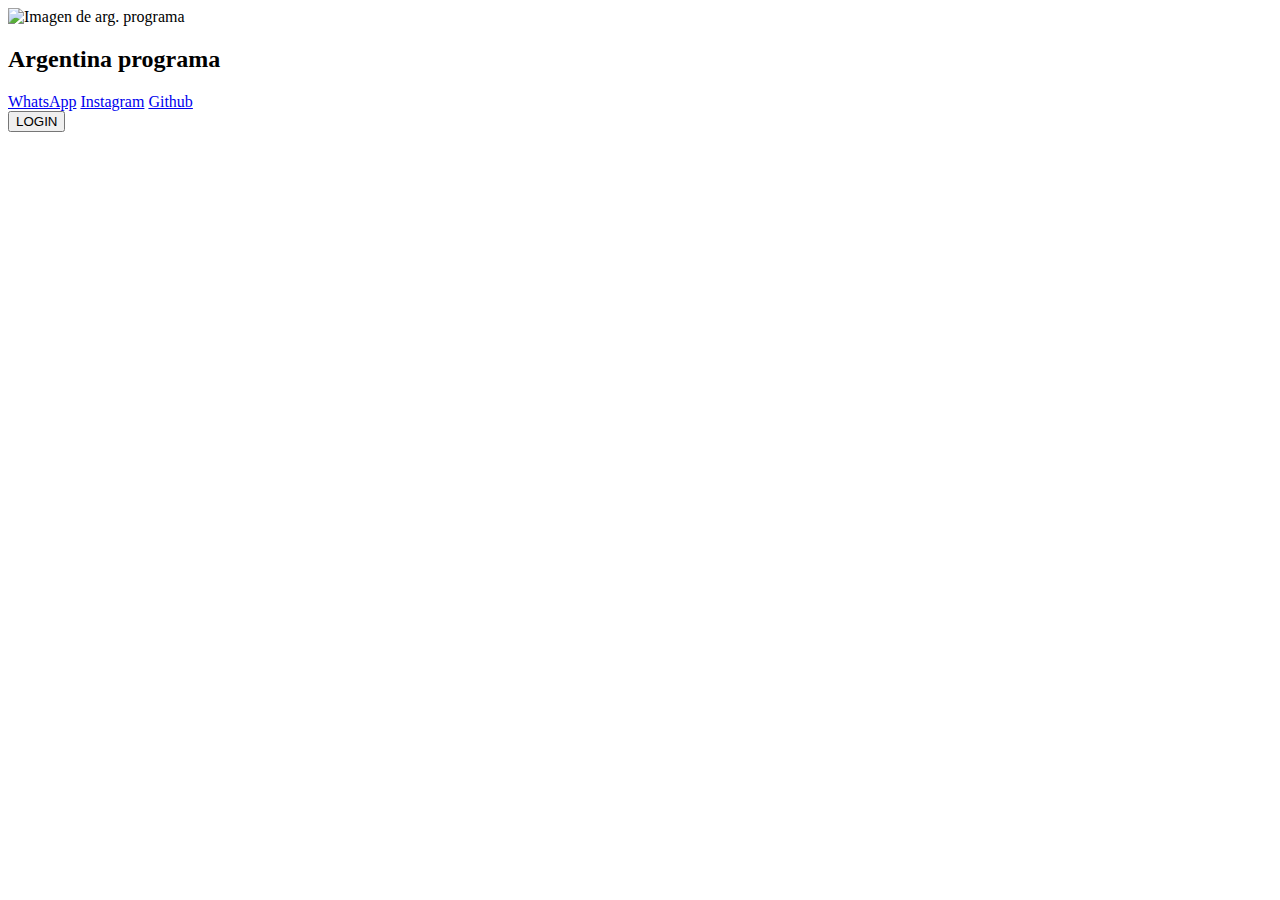
==== index.html @ 7bd8fbdf "Iniciando el proyecto" ====
<!DOCTYPE html>
<html lang="es">
<head>
    <meta charset="UTF-8">
    <title>Portfolio Pablo Barcala</title>
</head>
<body>
    <header>
        <section>
            <img src="" alt="Imagen de arg. programa"/>
            <h2>Argentina programa</h2>
        </section>
        <section>
            <a href="#">WhatsApp</a>
            <a href="#">Instagram</a>
            <a href="https://github.com/pablobarcala">Github</a>
        </section>
        <button type="button">LOGIN</button>
    </header>
</body>
</html>
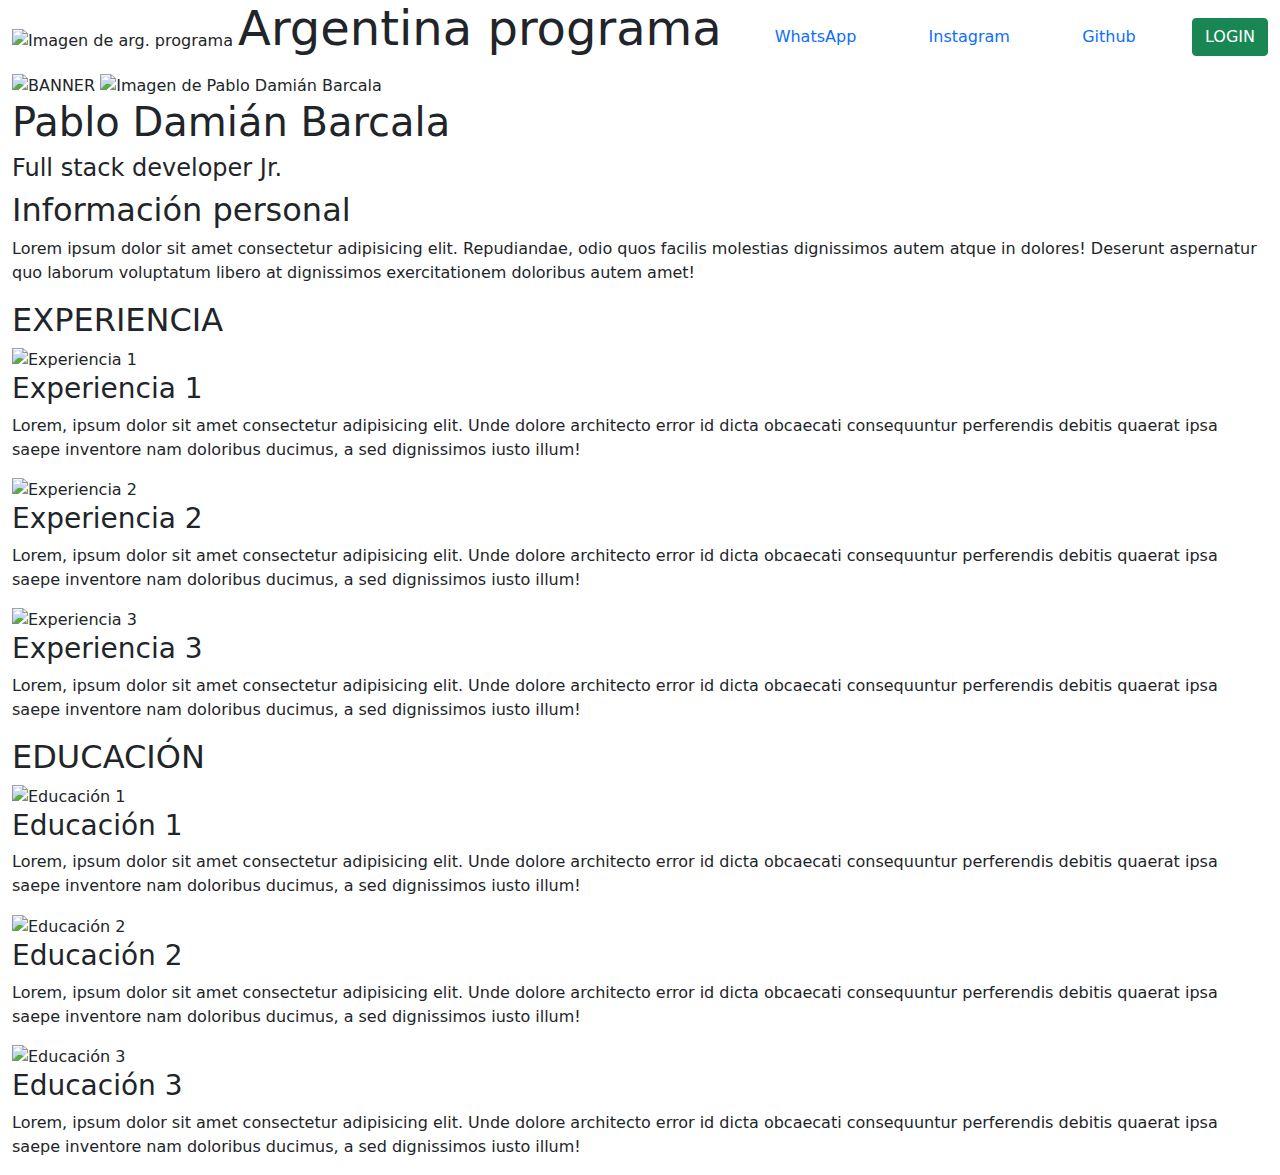
==== commit ef835344: "commit agregando bootstrap" ====
--- a/index.html
+++ b/index.html
@@ -3,19 +3,70 @@
 <head>
     <meta charset="UTF-8">
     <title>Portfolio Pablo Barcala</title>
+    <link rel="stylesheet" href="dist/bootstrap/css/bootstrap.min.css" />
 </head>
 <body>
-    <header>
+    <div class="container-fluid">
+        <header>
+            <div class="row">
+                <div class="col-7">
+                    <img src="" alt="Imagen de arg. programa"/>
+                    <p class="display-5" style="display: inline-block;">Argentina programa</h2>
+                </div>
+                <div role="navigation" class="col navbar">
+                    <a class="nav-link" href="#">WhatsApp</a>
+                    <a class="nav-link" href="#">Instagram</a>
+                    <a class="nav-link" href="https://github.com/pablobarcala">Github</a>
+                    <button class="btn btn-success" type="button">LOGIN</button>
+                </div>
+            </div>
+        </header>
         <section>
-            <img src="" alt="Imagen de arg. programa"/>
-            <h2>Argentina programa</h2>
+            <img src="" alt="BANNER">
+            <img src="" alt="Imagen de Pablo Damián Barcala">
+            <h1>Pablo Damián Barcala</h1>
+            <h4>Full stack developer Jr.</h4>
+            <aside>
+                <h2>Información personal</h2>
+                <p>Lorem ipsum dolor sit amet consectetur adipisicing elit. Repudiandae, odio quos facilis molestias dignissimos autem atque in dolores! Deserunt aspernatur quo laborum voluptatum libero at dignissimos exercitationem doloribus autem amet!</p>
+            </aside>
+            <article>
+                <h2>EXPERIENCIA</h2>
+                <article>
+                    <img src="" alt="Experiencia 1">
+                    <h3>Experiencia 1</h3>
+                    <p>Lorem, ipsum dolor sit amet consectetur adipisicing elit. Unde dolore architecto error id dicta obcaecati consequuntur perferendis debitis quaerat ipsa saepe inventore nam doloribus ducimus, a sed dignissimos iusto illum!</p>
+                </article>
+                <article>
+                    <img src="" alt="Experiencia 2">
+                    <h3>Experiencia 2</h3>
+                    <p>Lorem, ipsum dolor sit amet consectetur adipisicing elit. Unde dolore architecto error id dicta obcaecati consequuntur perferendis debitis quaerat ipsa saepe inventore nam doloribus ducimus, a sed dignissimos iusto illum!</p>
+                </article>
+                <article>
+                    <img src="" alt="Experiencia 3">
+                    <h3>Experiencia 3</h3>
+                    <p>Lorem, ipsum dolor sit amet consectetur adipisicing elit. Unde dolore architecto error id dicta obcaecati consequuntur perferendis debitis quaerat ipsa saepe inventore nam doloribus ducimus, a sed dignissimos iusto illum!</p>
+                </article>
+            </article>
+            <article>
+                <h2>EDUCACIÓN</h2>
+                <article>
+                    <img src="" alt="Educación 1">
+                    <h3>Educación 1</h3>
+                    <p>Lorem, ipsum dolor sit amet consectetur adipisicing elit. Unde dolore architecto error id dicta obcaecati consequuntur perferendis debitis quaerat ipsa saepe inventore nam doloribus ducimus, a sed dignissimos iusto illum!</p>
+                </article>
+                <article>
+                    <img src="" alt="Educación 2">
+                    <h3>Educación 2</h3>
+                    <p>Lorem, ipsum dolor sit amet consectetur adipisicing elit. Unde dolore architecto error id dicta obcaecati consequuntur perferendis debitis quaerat ipsa saepe inventore nam doloribus ducimus, a sed dignissimos iusto illum!</p>
+                </article>
+                <article>
+                    <img src="" alt="Educación 3">
+                    <h3>Educación 3</h3>
+                    <p>Lorem, ipsum dolor sit amet consectetur adipisicing elit. Unde dolore architecto error id dicta obcaecati consequuntur perferendis debitis quaerat ipsa saepe inventore nam doloribus ducimus, a sed dignissimos iusto illum!</p>
+                </article>
+            </article>
         </section>
-        <section>
-            <a href="#">WhatsApp</a>
-            <a href="#">Instagram</a>
-            <a href="https://github.com/pablobarcala">Github</a>
-        </section>
-        <button type="button">LOGIN</button>
-    </header>
+    </div>
 </body>
 </html>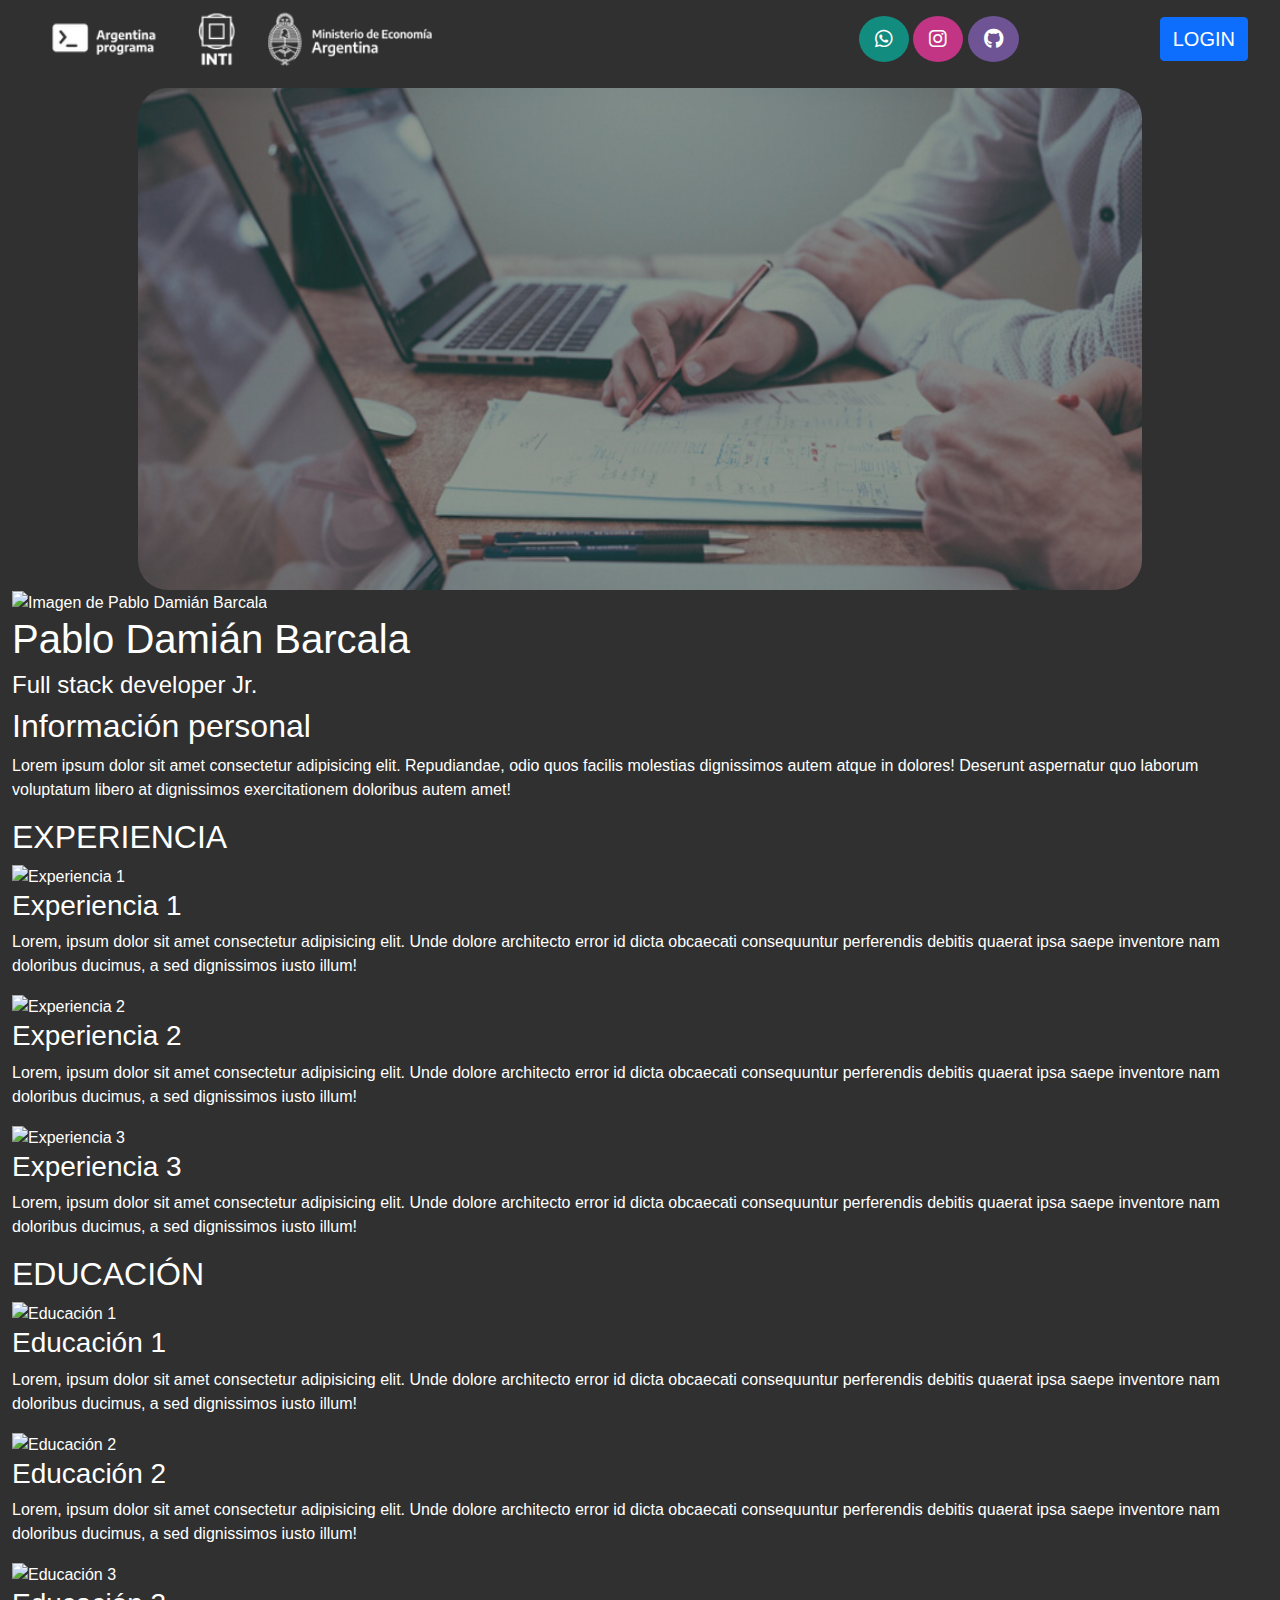
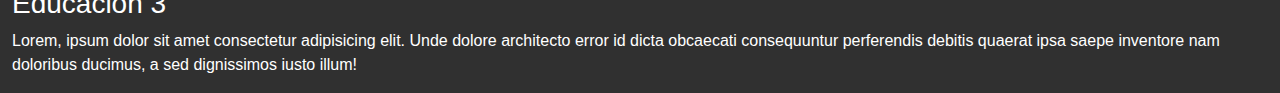
==== commit d3ce488b: "commit editando estilos 1" ====
--- a/index.html
+++ b/index.html
@@ -3,26 +3,29 @@
 <head>
     <meta charset="UTF-8">
     <title>Portfolio Pablo Barcala</title>
-    <link rel="stylesheet" href="dist/bootstrap/css/bootstrap.min.css" />
+    <link rel="stylesheet" href="dist/bootstrap/css/bootstrap.min.css">
+    <link rel="stylesheet" href="styles.css">
+    <link rel="stylesheet" href="dist/fontawesome/css/all.css">
 </head>
 <body>
     <div class="container-fluid">
         <header>
-            <div class="row">
-                <div class="col-7">
-                    <img src="" alt="Imagen de arg. programa"/>
-                    <p class="display-5" style="display: inline-block;">Argentina programa</h2>
+            <div class="row d-flex justify-content-between align-items-center">
+                <div class="col-8">
+                    <img src="img/Logos inti y arg programa.png" width="50%" alt="Imagen de arg. programa"/>
                 </div>
-                <div role="navigation" class="col navbar">
-                    <a class="nav-link" href="#">WhatsApp</a>
-                    <a class="nav-link" href="#">Instagram</a>
-                    <a class="nav-link" href="https://github.com/pablobarcala">Github</a>
-                    <button class="btn btn-success" type="button">LOGIN</button>
+                <div class="col-4 d-flex justify-content-between align-items-center">
+                    <div>
+                        <a class="nav-link icono icono__whatsapp" href="#"><i class="fa-brands fa-whatsapp"></i></a>
+                        <a class="nav-link icono icono__instagram" href="#"><i class="fa-brands fa-instagram"></i></a>
+                        <a class="nav-link icono icono__github" href="https://github.com/pablobarcala"><i class="fa-brands fa-github"></i></a>
+                    </div>
+                    <button class="btn btn-primary" type="button">LOGIN</button>
                 </div>
             </div>
         </header>
         <section>
-            <img src="" alt="BANNER">
+            <img src="img/2.jpg" class="banner" alt="BANNER">
             <img src="" alt="Imagen de Pablo Damián Barcala">
             <h1>Pablo Damián Barcala</h1>
             <h4>Full stack developer Jr.</h4>
--- a/styles.css
+++ b/styles.css
@@ -0,0 +1,62 @@
+* {
+    background-color: rgb(48, 48, 48);
+    color: #fff;
+    font-family: 'Gill Sans', 'Gill Sans MT', Calibri, 'Trebuchet MS', sans-serif;
+}
+
+/* --------------- HEADER --------------- */
+
+.row{
+    padding: 0 20px;
+}
+
+.icono{
+    border-radius: 50%;
+    text-align: center;
+    display: inline-block;
+    font-size: 1.25rem;
+    color: #fff;
+}
+
+.icono__whatsapp{
+    background-color: #128c7e;
+}
+
+.icono__instagram{
+    background-color: #c13584;
+}
+
+.icono__github{
+    background-color: #6e5494;
+}
+
+.icono__whatsapp,
+.icono__instagram,
+.icono__github{
+    transition: opacity .15s ease-in-out;
+}
+
+.icono__whatsapp:hover,
+.icono__instagram:hover,
+.icono__github:hover{
+    opacity: 60%;
+}
+
+.fa-brands{
+    background-color: transparent;
+}
+
+.btn{
+    float: right;
+    font-size: 1.25rem;
+}
+
+/* ------------------ CUERPO ----------------- */
+.banner{
+    width: 80%;
+    display: block;
+    margin: auto;
+    border-radius: 30px;
+    opacity: 50%;
+    margin-top: 10px;
+}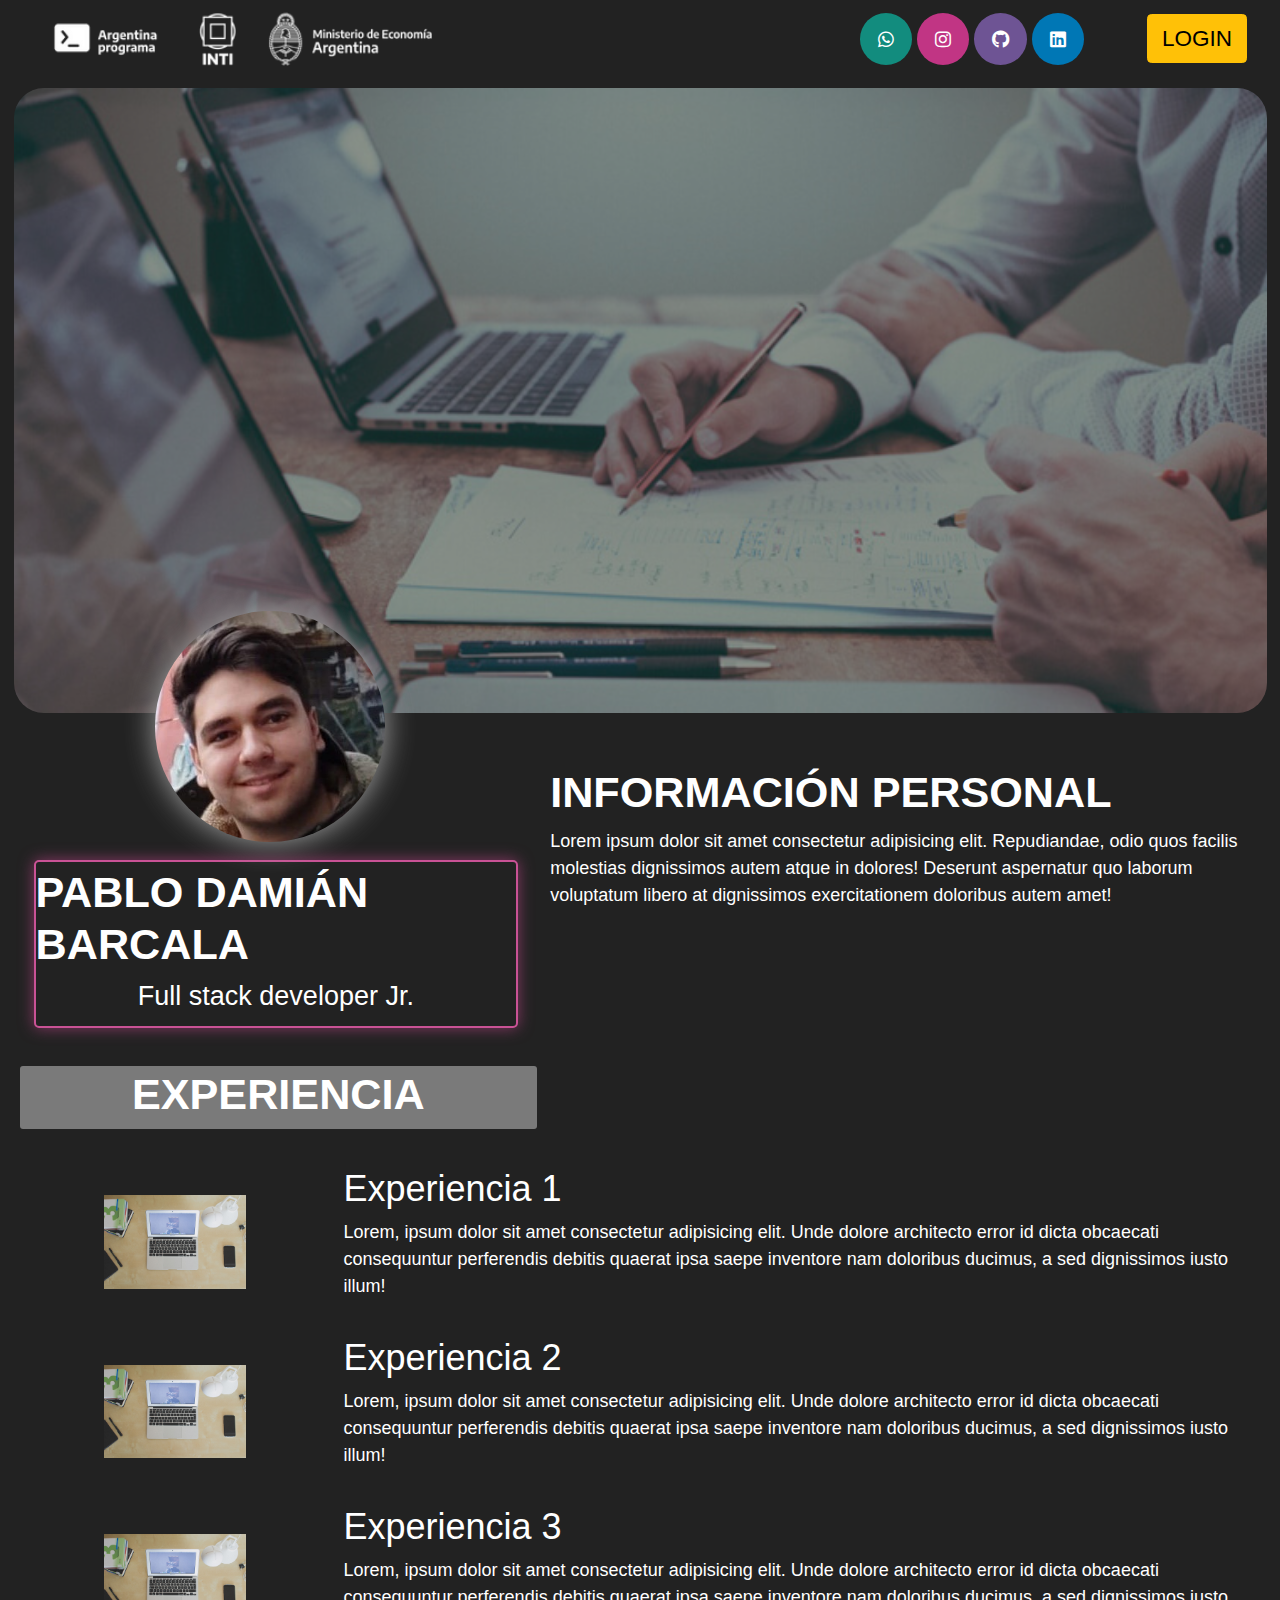
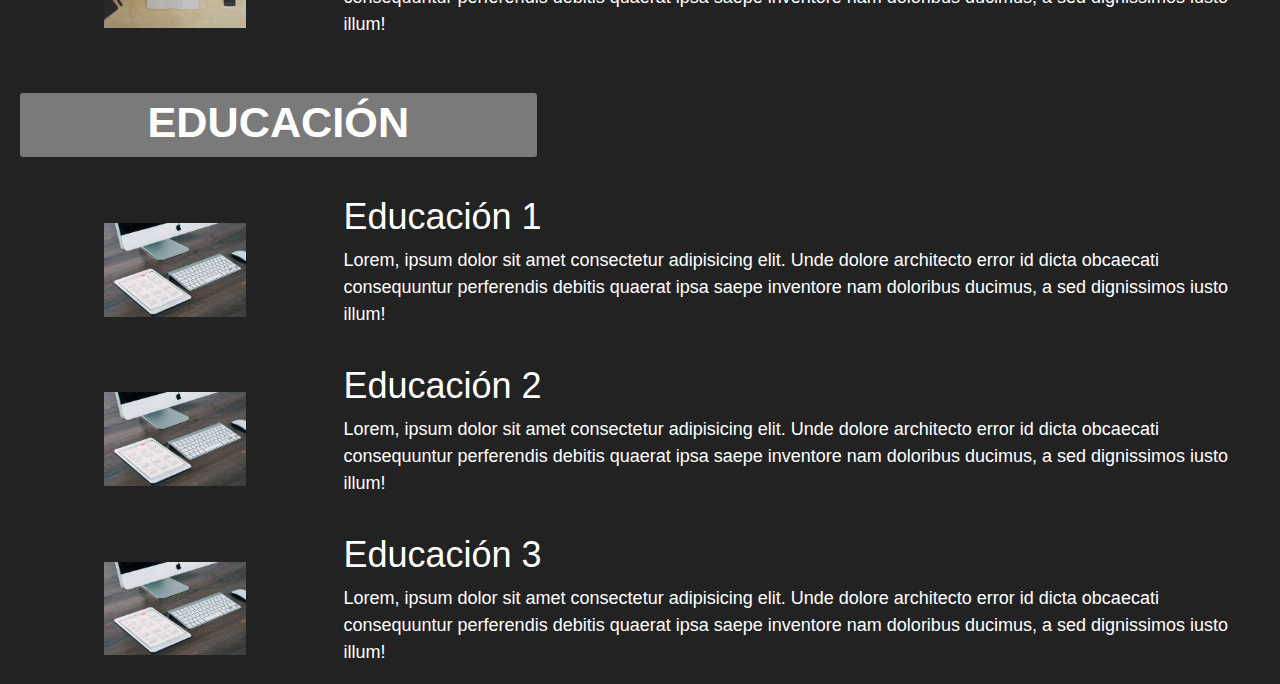
==== commit 716bf86a: "terminando primera etapa" ====
--- a/index.html
+++ b/index.html
@@ -16,59 +16,100 @@
                 </div>
                 <div class="col-4 d-flex justify-content-between align-items-center">
                     <div>
-                        <a class="nav-link icono icono__whatsapp" href="#"><i class="fa-brands fa-whatsapp"></i></a>
-                        <a class="nav-link icono icono__instagram" href="#"><i class="fa-brands fa-instagram"></i></a>
+                        <a class="nav-link icono icono__whatsapp" href="https://wa.me/+543815465017"><i class="fa-brands fa-whatsapp"></i></a>
+                        <a class="nav-link icono icono__instagram" href="https://www.instagram.com/pablo.barcala/"><i class="fa-brands fa-instagram"></i></a>
                         <a class="nav-link icono icono__github" href="https://github.com/pablobarcala"><i class="fa-brands fa-github"></i></a>
+                        <a class="nav-link icono icono__linkedin" href="https://www.linkedin.com/in/pablo-dami%C3%A1n-barcala-60a1a923a/"><i class="fa-brands fa-linkedin"></i></a>
                     </div>
-                    <button class="btn btn-primary" type="button">LOGIN</button>
+                    <button class="btn btn-warning" type="button">LOGIN</button>
                 </div>
             </div>
         </header>
         <section>
             <img src="img/2.jpg" class="banner" alt="BANNER">
-            <img src="" alt="Imagen de Pablo Damián Barcala">
-            <h1>Pablo Damián Barcala</h1>
-            <h4>Full stack developer Jr.</h4>
-            <aside>
-                <h2>Información personal</h2>
-                <p>Lorem ipsum dolor sit amet consectetur adipisicing elit. Repudiandae, odio quos facilis molestias dignissimos autem atque in dolores! Deserunt aspernatur quo laborum voluptatum libero at dignissimos exercitationem doloribus autem amet!</p>
-            </aside>
-            <article>
-                <h2>EXPERIENCIA</h2>
+            <div class="row">
+                <div class="col-5">
+                    <img src="img/img-pablo.jpeg" class="foto-perfil" alt="Imagen de Pablo Damián Barcala">
+                    <div class="contenedor-titulo">
+                        <h1 class="titulo">Pablo Damián Barcala</h1>
+                        <h4>Full stack developer Jr.</h4>
+                    </div>
+                </div>
+                <div class="col mt-5">
+                    <h2 class="titulo">Información personal</h2>
+                    <p>Lorem ipsum dolor sit amet consectetur adipisicing elit. Repudiandae, odio quos facilis molestias dignissimos autem atque in dolores! Deserunt aspernatur quo laborum voluptatum libero at dignissimos exercitationem doloribus autem amet!</p>
+                </div>
+            </div>
+            <section>
                 <article>
-                    <img src="" alt="Experiencia 1">
-                    <h3>Experiencia 1</h3>
-                    <p>Lorem, ipsum dolor sit amet consectetur adipisicing elit. Unde dolore architecto error id dicta obcaecati consequuntur perferendis debitis quaerat ipsa saepe inventore nam doloribus ducimus, a sed dignissimos iusto illum!</p>
+                    <div class="row">
+                        <div class="col-5 contenedor-subtitulo">
+                            <h2 class="titulo">EXPERIENCIA</h2>
+                        </div>
+                    </div>
+                    <article class="row d-flex align-items-center mb-3">
+                        <div class="col-3">
+                            <img src="img/exp.jpg" class="foto-exp" alt="Experiencia 1">
+                        </div>
+                        <div class="col">
+                            <h3 class="titulo-2">Experiencia 1</h3>
+                            <p>Lorem, ipsum dolor sit amet consectetur adipisicing elit. Unde dolore architecto error id dicta obcaecati consequuntur perferendis debitis quaerat ipsa saepe inventore nam doloribus ducimus, a sed dignissimos iusto illum!</p>
+                        </div>
+                    </article>
+                    <article class="row d-flex align-items-center mb-3">
+                        <div class="col-3">
+                            <img src="img/exp.jpg" class="foto-exp" alt="Experiencia 2">
+                        </div>
+                        <div class="col">
+                            <h3 class="titulo-2">Experiencia 2</h3>
+                            <p>Lorem, ipsum dolor sit amet consectetur adipisicing elit. Unde dolore architecto error id dicta obcaecati consequuntur perferendis debitis quaerat ipsa saepe inventore nam doloribus ducimus, a sed dignissimos iusto illum!</p>
+                        </div>
+                    </article>
+                    <article class="row d-flex align-items-center">
+                        <div class="col-3">
+                            <img src="img/exp.jpg" class="foto-exp" alt="Experiencia 3">
+                        </div>
+                        <div class="col">
+                            <h3 class="titulo-2">Experiencia 3</h3>
+                            <p>Lorem, ipsum dolor sit amet consectetur adipisicing elit. Unde dolore architecto error id dicta obcaecati consequuntur perferendis debitis quaerat ipsa saepe inventore nam doloribus ducimus, a sed dignissimos iusto illum!</p>
+                        </div>
+                    </article>
                 </article>
                 <article>
-                    <img src="" alt="Experiencia 2">
-                    <h3>Experiencia 2</h3>
-                    <p>Lorem, ipsum dolor sit amet consectetur adipisicing elit. Unde dolore architecto error id dicta obcaecati consequuntur perferendis debitis quaerat ipsa saepe inventore nam doloribus ducimus, a sed dignissimos iusto illum!</p>
+                    <div class="row">
+                        <div class="col-5 contenedor-subtitulo">
+                            <h2 class="titulo">EDUCACIÓN</h2>
+                        </div>
+                    </div>
+                    <article class="row d-flex align-items-center mb-3">
+                        <div class="col-3">
+                            <img src="img/edu.jpg" class="foto-exp" alt="Educación 1">
+                        </div>
+                        <div class="col">
+                            <h3 class="titulo-2">Educación 1</h3>
+                            <p>Lorem, ipsum dolor sit amet consectetur adipisicing elit. Unde dolore architecto error id dicta obcaecati consequuntur perferendis debitis quaerat ipsa saepe inventore nam doloribus ducimus, a sed dignissimos iusto illum!</p>
+                        </div>
+                    </article>
+                    <article class="row d-flex align-items-center mb-3">
+                        <div class="col-3">
+                            <img src="img/edu.jpg" class="foto-exp" alt="Educación 2">
+                        </div>
+                        <div class="col">
+                            <h3 class="titulo-2">Educación 2</h3>
+                            <p>Lorem, ipsum dolor sit amet consectetur adipisicing elit. Unde dolore architecto error id dicta obcaecati consequuntur perferendis debitis quaerat ipsa saepe inventore nam doloribus ducimus, a sed dignissimos iusto illum!</p>
+                        </div>
+                    </article>
+                    <article class="row d-flex align-items-center">
+                        <div class="col-3">
+                            <img src="img/edu.jpg" class="foto-exp" alt="Educación 3">
+                        </div>
+                        <div class="col">
+                            <h3 class="titulo-2">Educación 3</h3>
+                            <p>Lorem, ipsum dolor sit amet consectetur adipisicing elit. Unde dolore architecto error id dicta obcaecati consequuntur perferendis debitis quaerat ipsa saepe inventore nam doloribus ducimus, a sed dignissimos iusto illum!</p>
+                        </div>
+                    </article>
                 </article>
-                <article>
-                    <img src="" alt="Experiencia 3">
-                    <h3>Experiencia 3</h3>
-                    <p>Lorem, ipsum dolor sit amet consectetur adipisicing elit. Unde dolore architecto error id dicta obcaecati consequuntur perferendis debitis quaerat ipsa saepe inventore nam doloribus ducimus, a sed dignissimos iusto illum!</p>
-                </article>
-            </article>
-            <article>
-                <h2>EDUCACIÓN</h2>
-                <article>
-                    <img src="" alt="Educación 1">
-                    <h3>Educación 1</h3>
-                    <p>Lorem, ipsum dolor sit amet consectetur adipisicing elit. Unde dolore architecto error id dicta obcaecati consequuntur perferendis debitis quaerat ipsa saepe inventore nam doloribus ducimus, a sed dignissimos iusto illum!</p>
-                </article>
-                <article>
-                    <img src="" alt="Educación 2">
-                    <h3>Educación 2</h3>
-                    <p>Lorem, ipsum dolor sit amet consectetur adipisicing elit. Unde dolore architecto error id dicta obcaecati consequuntur perferendis debitis quaerat ipsa saepe inventore nam doloribus ducimus, a sed dignissimos iusto illum!</p>
-                </article>
-                <article>
-                    <img src="" alt="Educación 3">
-                    <h3>Educación 3</h3>
-                    <p>Lorem, ipsum dolor sit amet consectetur adipisicing elit. Unde dolore architecto error id dicta obcaecati consequuntur perferendis debitis quaerat ipsa saepe inventore nam doloribus ducimus, a sed dignissimos iusto illum!</p>
-                </article>
-            </article>
+            </section>
         </section>
     </div>
 </body>
--- a/styles.css
+++ b/styles.css
@@ -1,7 +1,8 @@
 * {
-    background-color: rgb(48, 48, 48);
+    background-color: rgb(34, 34, 34);
     color: #fff;
     font-family: 'Gill Sans', 'Gill Sans MT', Calibri, 'Trebuchet MS', sans-serif;
+    font-size: 18px;
 }
 
 /* --------------- HEADER --------------- */
@@ -30,15 +31,21 @@
     background-color: #6e5494;
 }
 
+.icono__linkedin{
+    background-color: #0077b5;
+}
+
 .icono__whatsapp,
 .icono__instagram,
-.icono__github{
+.icono__github,
+.icono__linkedin{
     transition: opacity .15s ease-in-out;
 }
 
 .icono__whatsapp:hover,
 .icono__instagram:hover,
-.icono__github:hover{
+.icono__github:hover,
+.icono__linkedin:hover{
     opacity: 60%;
 }
 
@@ -51,12 +58,59 @@
     font-size: 1.25rem;
 }
 
-/* ------------------ CUERPO ----------------- */
+/* ------------------ BODY ----------------- */
+
 .banner{
-    width: 80%;
+    width: 100%;
     display: block;
-    margin: auto;
+    margin-right: 0;
     border-radius: 30px;
     opacity: 50%;
     margin-top: 10px;
+}
+
+.foto-perfil{
+    border-radius: 50%;
+    width: 18%;
+    position: absolute;
+    margin: -8% 0 0 9.5%;
+    box-shadow: 0px 0px 30px rgb(165, 165, 165);
+}
+
+.contenedor-titulo{
+    display: flex;
+    flex-direction: column;
+    align-items: center;
+    margin-top: 30%;
+    border: #c95295 2px solid;
+    border-radius: 5px;
+    box-shadow: 0px 0px 15px #883865;
+    margin-right: 1%;
+    padding: 5px 0;
+}
+
+.titulo {
+    font-weight: 700;
+    font-size: 2.4rem;
+    text-transform: uppercase;
+    color: #fff;
+    background-color: transparent;
+}
+
+.contenedor-subtitulo{
+    background-color: rgb(122, 122, 122);
+    text-align: center;
+    margin: 3% 0;
+    border-radius: 3px;
+    padding-top: 0.25%;
+}
+
+.foto-exp {
+    width: 50%;
+    margin-left: 25%;
+}
+
+.titulo-2{
+    font-weight: 500;
+    font-size: 2rem;
 }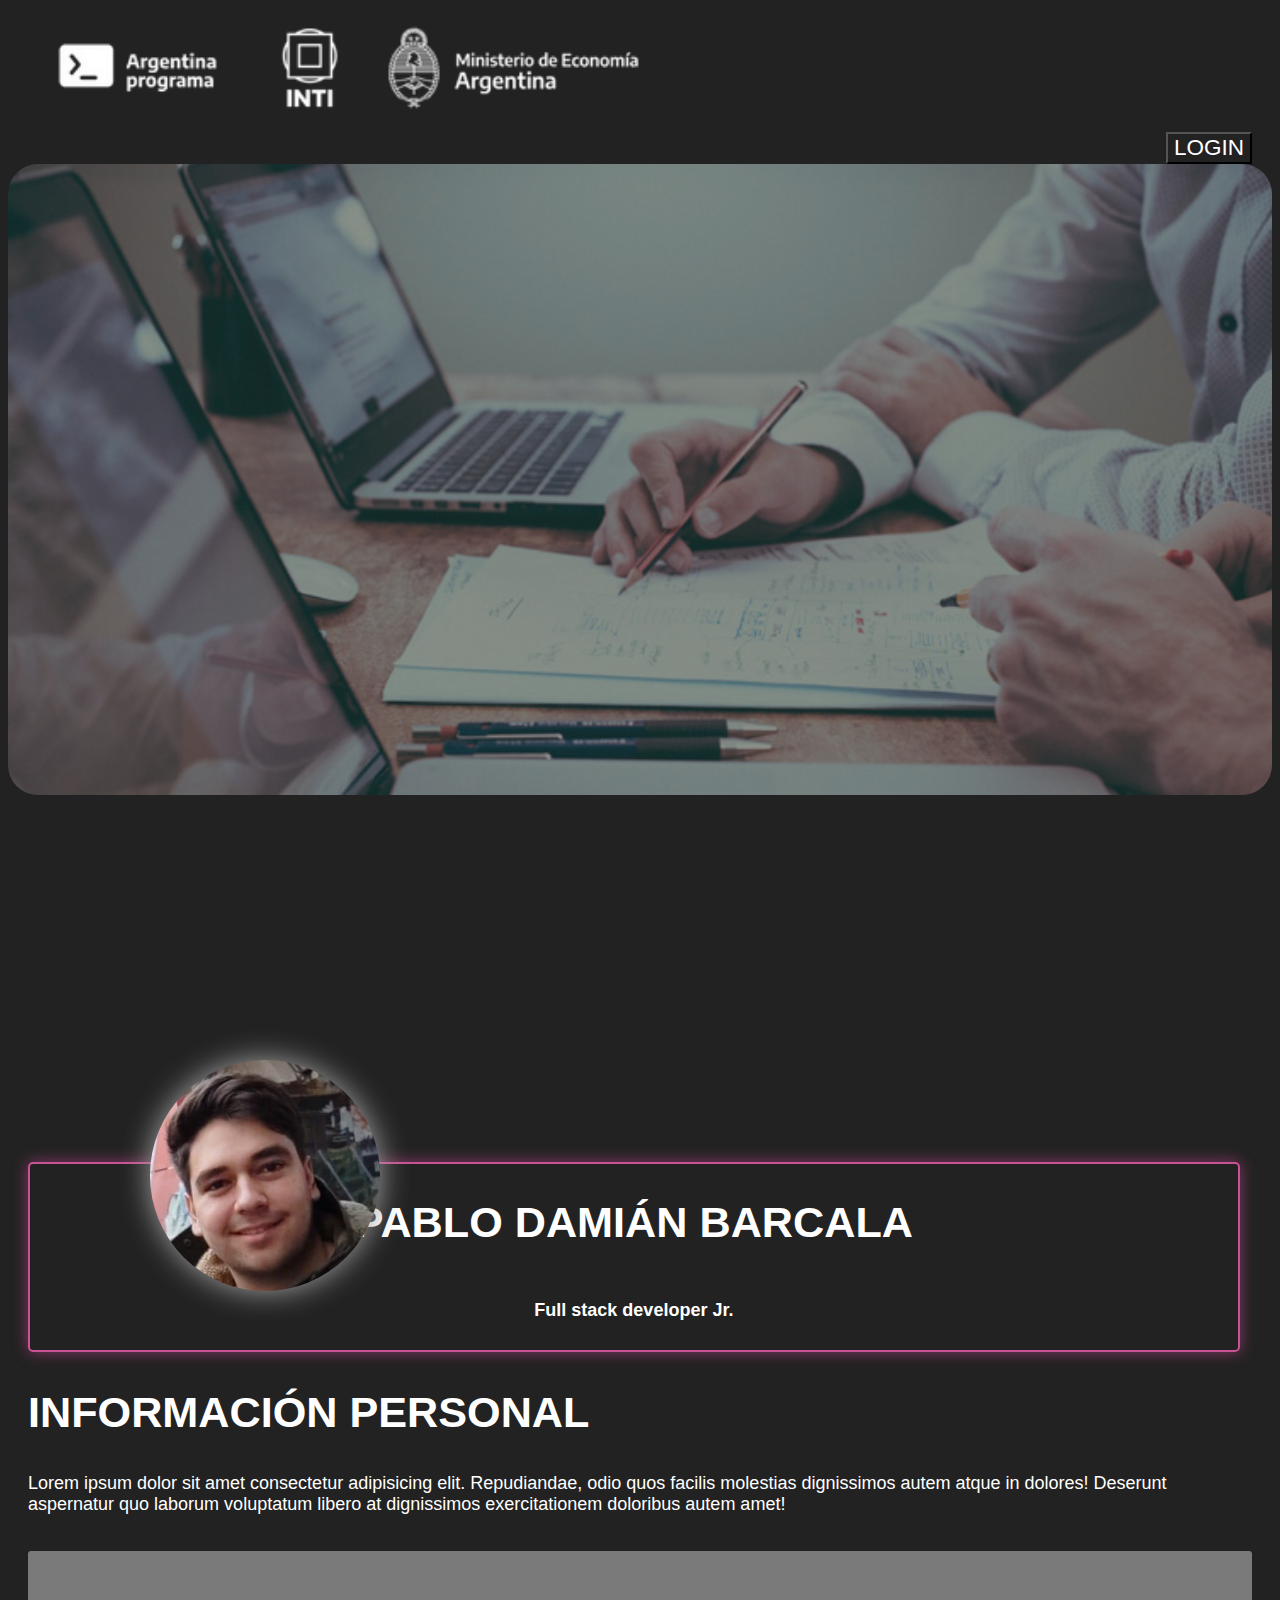
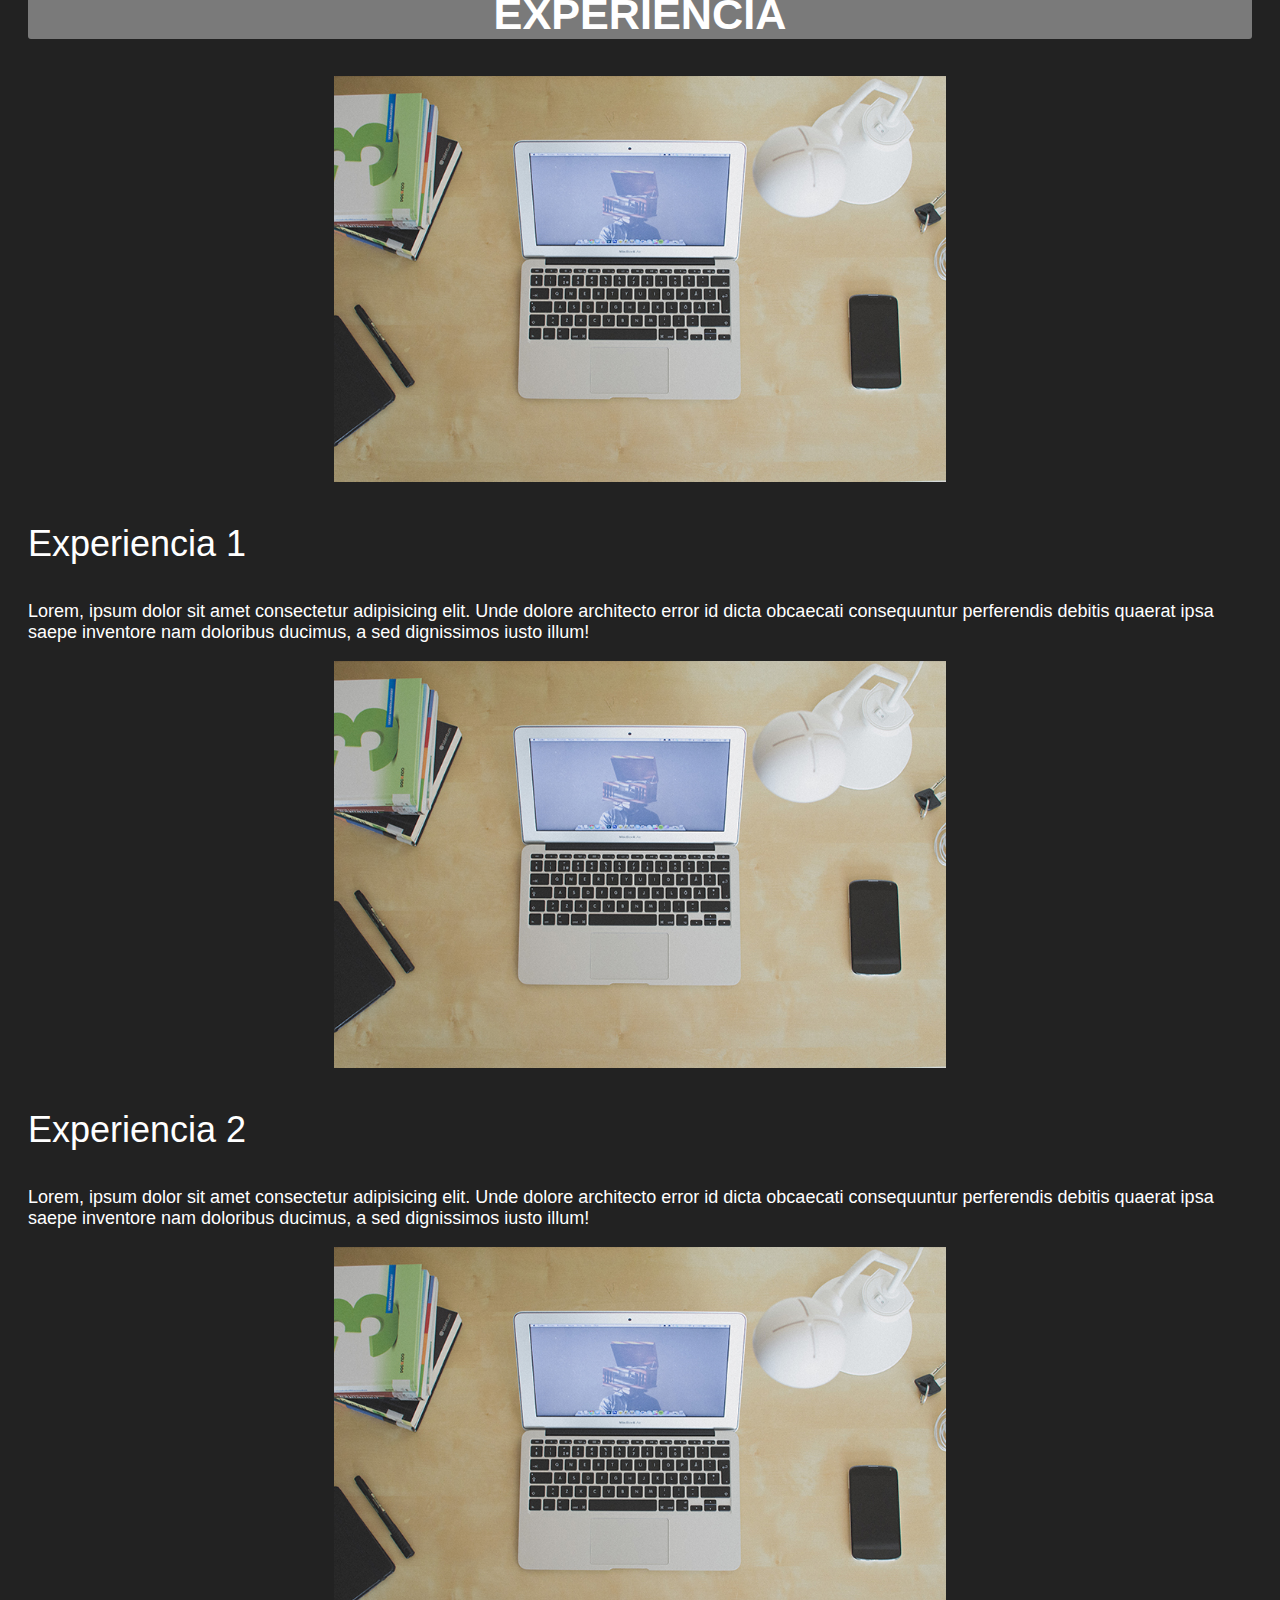
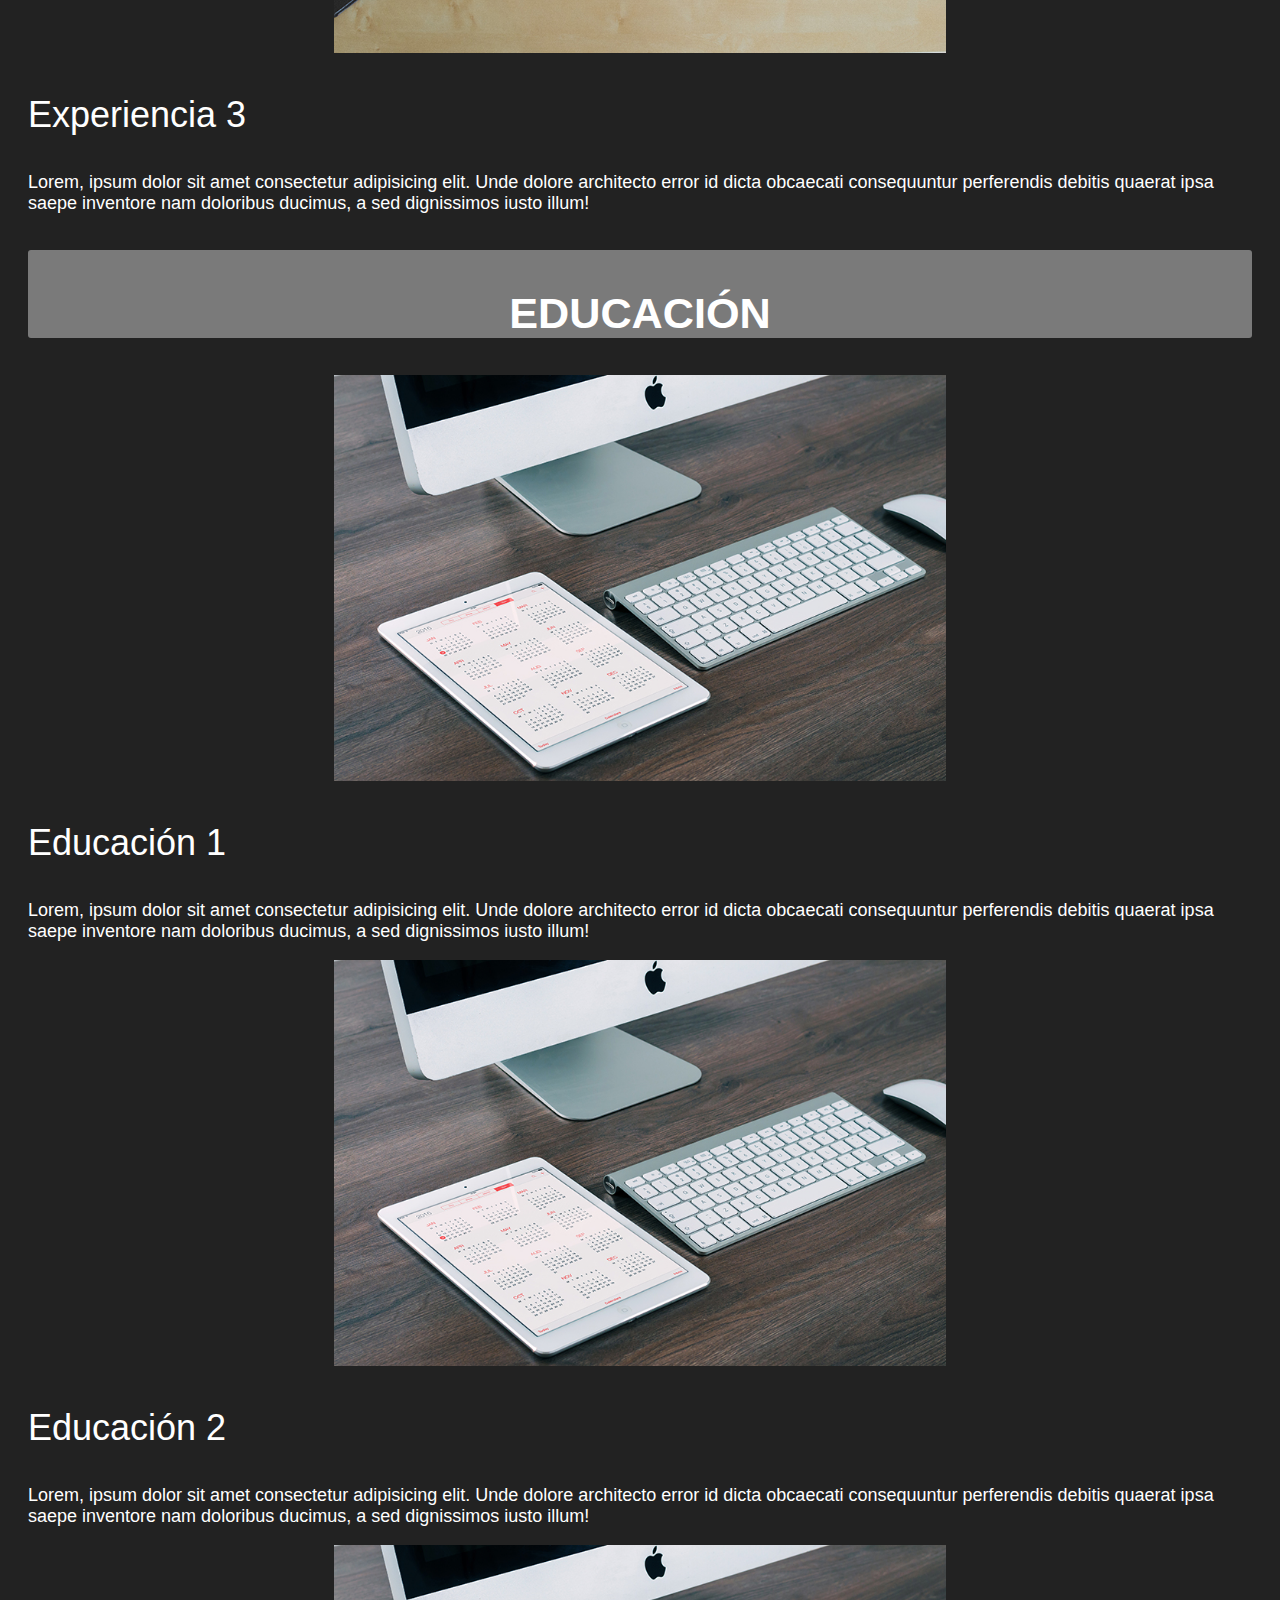
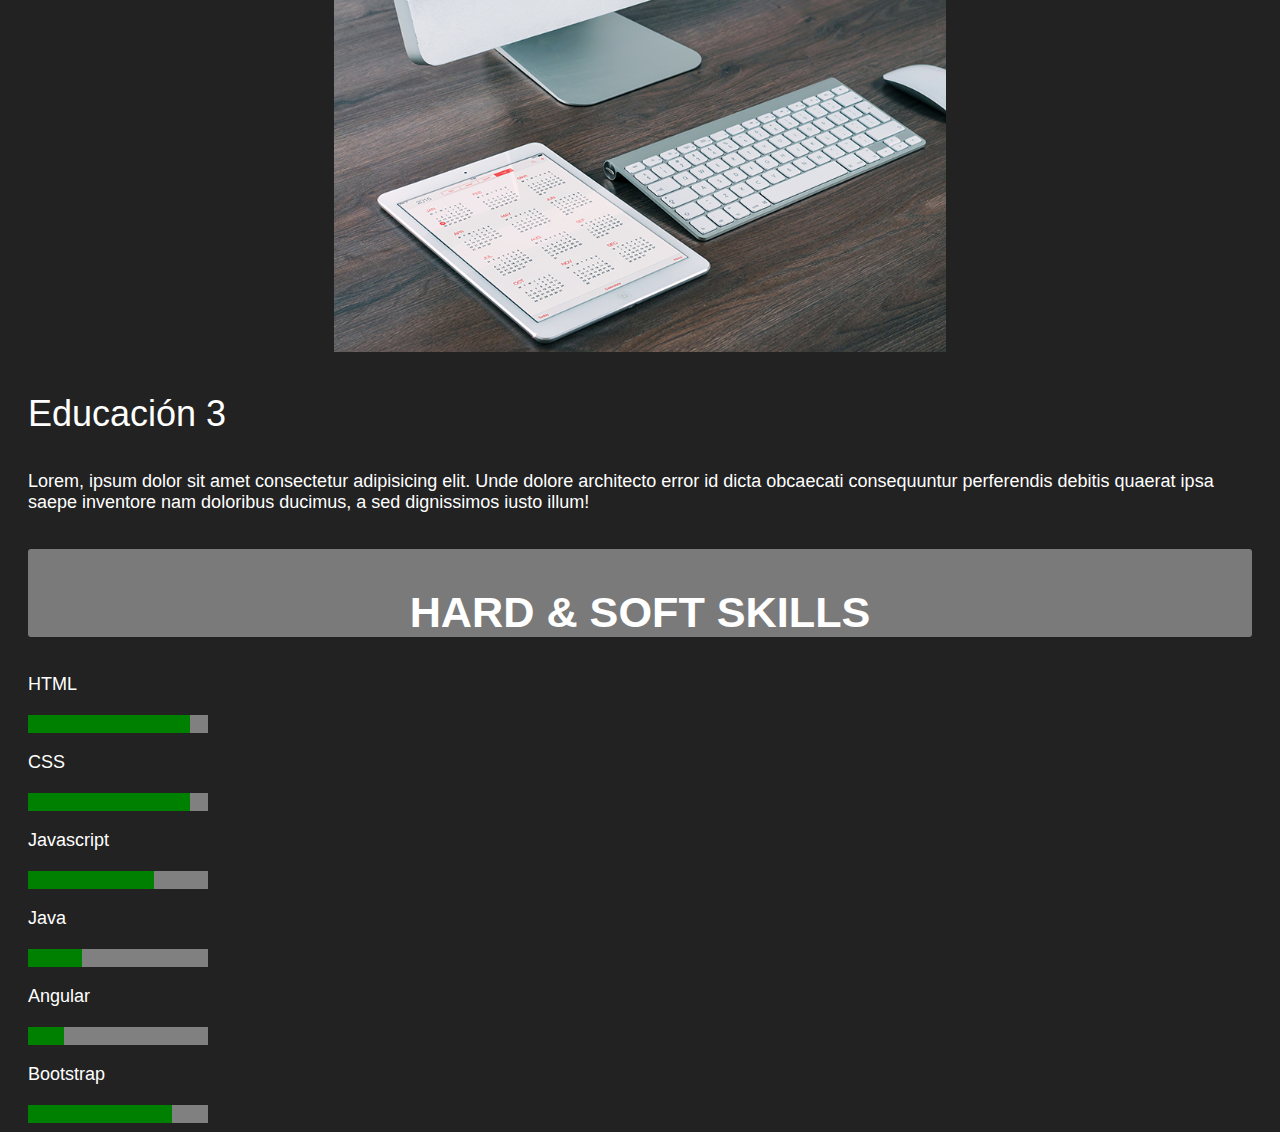
==== commit 5c937d28: "arreglo de bs y fa" ====
--- a/index.html
+++ b/index.html
@@ -1,11 +1,13 @@
 <!DOCTYPE html>
-<html lang="es">
+<html lang="en">
 <head>
-    <meta charset="UTF-8">
+    <meta name="viewport" content="width=device-width, initial-scale=1.0">
+    <meta charset="utf-8">
     <title>Portfolio Pablo Barcala</title>
-    <link rel="stylesheet" href="dist/bootstrap/css/bootstrap.min.css">
+
+    <link rel="stylesheet" href="https://cdn.jsdelivr.net/npm/bootstrap@5.2.3/dist/css/bootstrap.min.css" integrity="sha384-rbsA2VBKQhggwzxH7pPCaAqO46MgnOM80zW1RWuH61DGLwZJEdK2Kadq2F9CUG65" crossorigin="anonymous">
+    <link rel="stylesheet" href="https://cdnjs.cloudflare.com/ajax/libs/font-awesome/6.2.1/css/all.min.css" integrity="sha512-MV7K8+y+gLIBoVD59lQIYicR65iaqukzvf/nwasF0nqhPay5w/9lJmVM2hMDcnK1OnMGCdVK+iQrJ7lzPJQd1w==" crossorigin="anonymous" referrerpolicy="no-referrer" />
     <link rel="stylesheet" href="styles.css">
-    <link rel="stylesheet" href="dist/fontawesome/css/all.css">
 </head>
 <body>
     <div class="container-fluid">
@@ -16,12 +18,12 @@
                 </div>
                 <div class="col-4 d-flex justify-content-between align-items-center">
                     <div>
-                        <a class="nav-link icono icono__whatsapp" href="https://wa.me/+543815465017"><i class="fa-brands fa-whatsapp"></i></a>
-                        <a class="nav-link icono icono__instagram" href="https://www.instagram.com/pablo.barcala/"><i class="fa-brands fa-instagram"></i></a>
-                        <a class="nav-link icono icono__github" href="https://github.com/pablobarcala"><i class="fa-brands fa-github"></i></a>
-                        <a class="nav-link icono icono__linkedin" href="https://www.linkedin.com/in/pablo-dami%C3%A1n-barcala-60a1a923a/"><i class="fa-brands fa-linkedin"></i></a>
+                        <a title="Whatsapp" target="_blank" class="nav-link icono icono__whatsapp" href="https://wa.me/+543815465017"><i class="fa-brands fa-whatsapp fa-lg"></i></a>
+                        <a title="Instagram" target="_blank" class="nav-link icono icono__instagram" href="https://www.instagram.com/pablo.barcala/"><i class="fa-brands fa-instagram fa-lg"></i></a>
+                        <a title="Github" target="_blank" class="nav-link icono icono__github" href="https://github.com/pablobarcala"><i class="fa-brands fa-github fa-lg"></i></a>
+                        <a title="LinkedIn" target="_blank" class="nav-link icono icono__linkedin" href="https://www.linkedin.com/in/pablo-dami%C3%A1n-barcala-60a1a923a/"><i class="fa-brands fa-linkedin fa-lg"></i></a>
                     </div>
-                    <button class="btn btn-warning" type="button">LOGIN</button>
+                    <button class="btn btn-warning" type="button">LOGIN</i></button>
                 </div>
             </div>
         </header>
@@ -41,6 +43,7 @@
                 </div>
             </div>
             <section>
+                <!-- Articulo de experiencias -->
                 <article>
                     <div class="row">
                         <div class="col-5 contenedor-subtitulo">
@@ -75,6 +78,7 @@
                         </div>
                     </article>
                 </article>
+                <!-- Articulo de educación -->
                 <article>
                     <div class="row">
                         <div class="col-5 contenedor-subtitulo">
@@ -109,6 +113,44 @@
                         </div>
                     </article>
                 </article>
+                <!-- Articulo de habilidades -->
+                <article>
+                    <div class="row">
+                        <div class="col-5 contenedor-subtitulo">
+                            <h2 class="titulo">Hard & soft skills</h2>
+                        </div>
+                    </div>
+                    <!-- Fila de habilidades 1 -->
+                    <div class="row display-flex justify-content-between">
+                        <div class="col-4">
+                            <p class="h4">HTML</p>
+                            <progress value="90" max="100" />
+                        </div>
+                        <div class="col-4">
+                            <p class="h4">CSS</p>
+                            <progress value="90" max="100" />
+                        </div>
+                        <div class="col-4">
+                            <p class="h4">Javascript</p>
+                            <progress value="70" max="100" />
+                        </div>
+                    </div>
+                    <!-- Fila de habilidades 2 -->
+                    <div class="row display-flex justify-content-between">
+                        <div class="col-4">
+                            <p class="h4">Java</p>
+                            <progress value="30" max="100" />
+                        </div>
+                        <div class="col-4">
+                            <p class="h4">Angular</p>
+                            <progress value="20" max="100" />
+                        </div>
+                        <div class="col-4">
+                            <p class="h4">Bootstrap</p>
+                            <progress value="80" max="100" />
+                        </div>
+                    </div>
+                </article>
             </section>
         </section>
     </div>
--- a/styles.css
+++ b/styles.css
@@ -12,27 +12,31 @@
 }
 
 .icono{
-    border-radius: 50%;
-    text-align: center;
-    display: inline-block;
-    font-size: 1.25rem;
-    color: #fff;
+    display: inline;
 }
 
-.icono__whatsapp{
-    background-color: #128c7e;
+.icono__whatsapp,
+.fa-whatsapp{
+    color: #128c7e;
+    font-size: 2rem;
 }
 
-.icono__instagram{
-    background-color: #c13584;
+.icono__instagram,
+.fa-instagram{
+    color: #c13584;
+    font-size: 2rem;
 }
 
-.icono__github{
-    background-color: #6e5494;
+.icono__github,
+.fa-github{
+    color: #6e5494;
+    font-size: 2rem;
 }
 
-.icono__linkedin{
-    background-color: #0077b5;
+.icono__linkedin,
+.fa-linkedin{
+    color: #0077b5;
+    font-size: 2rem;
 }
 
 .icono__whatsapp,
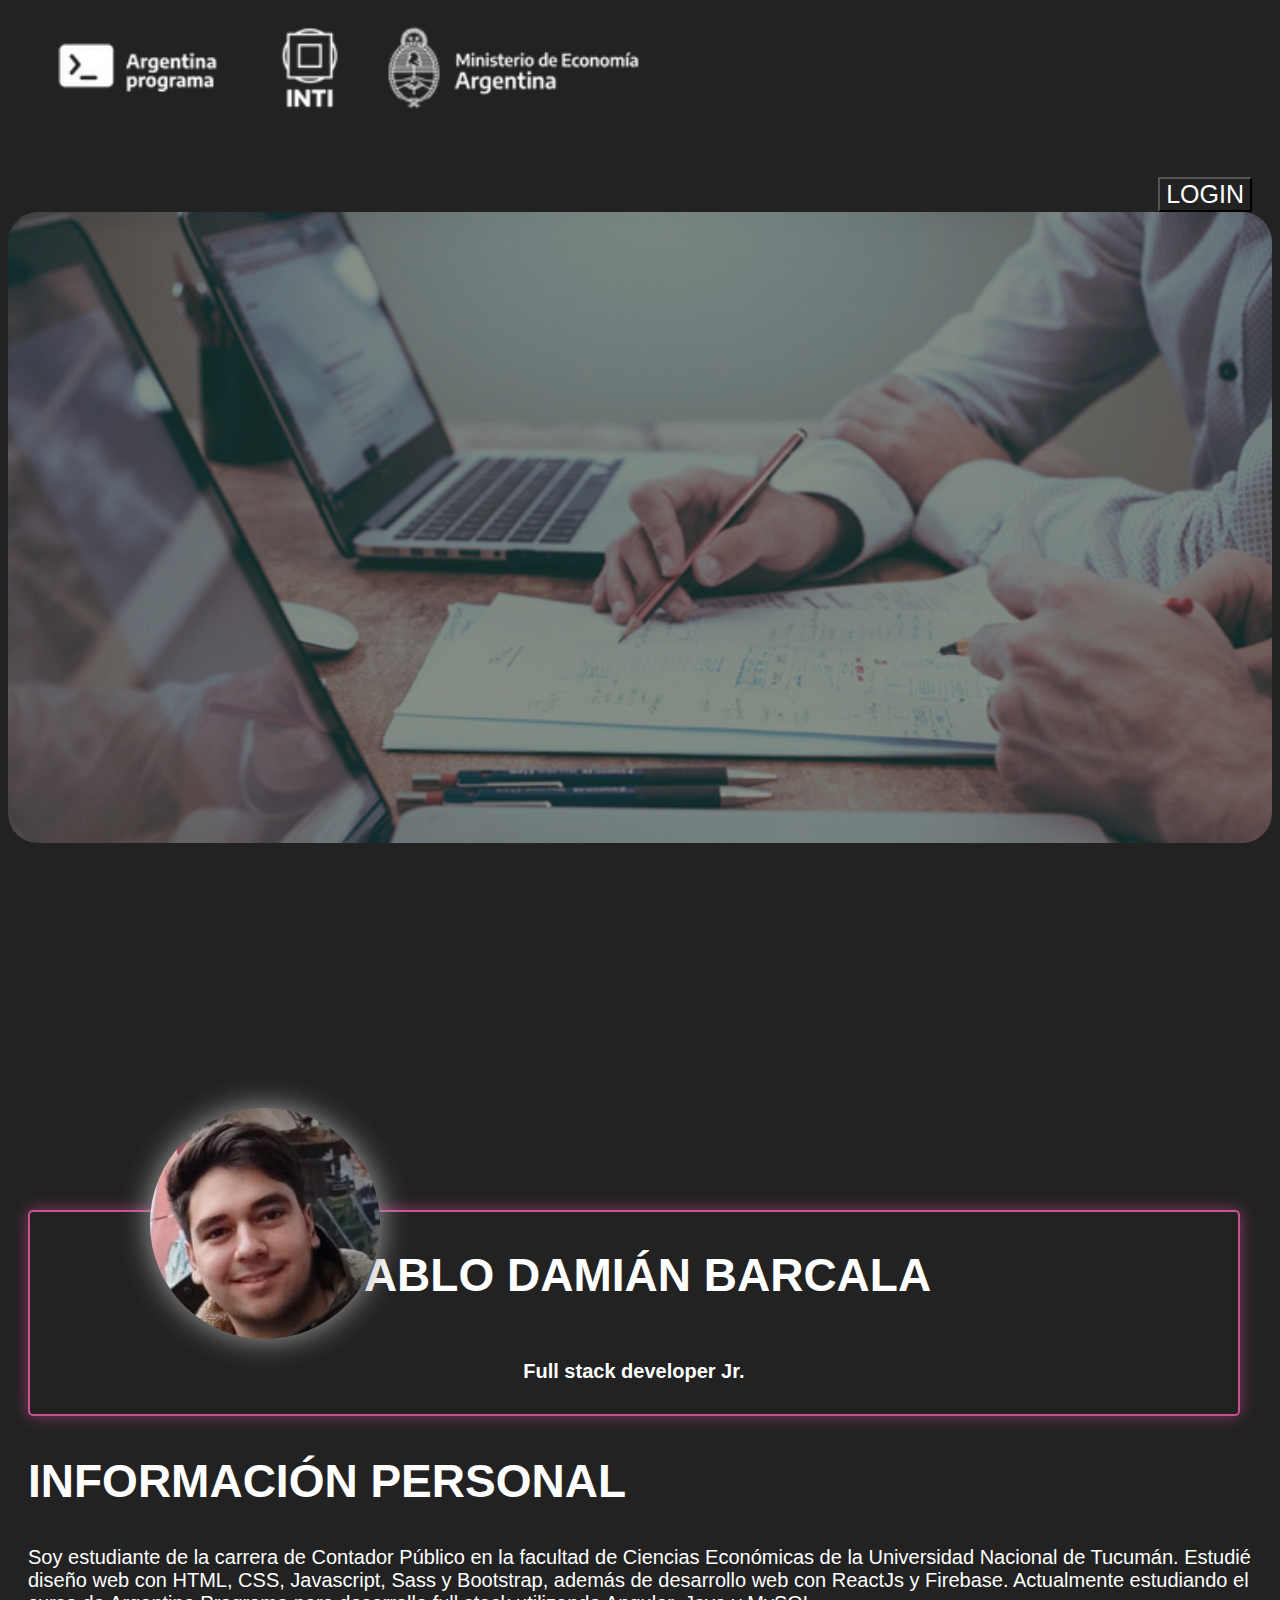
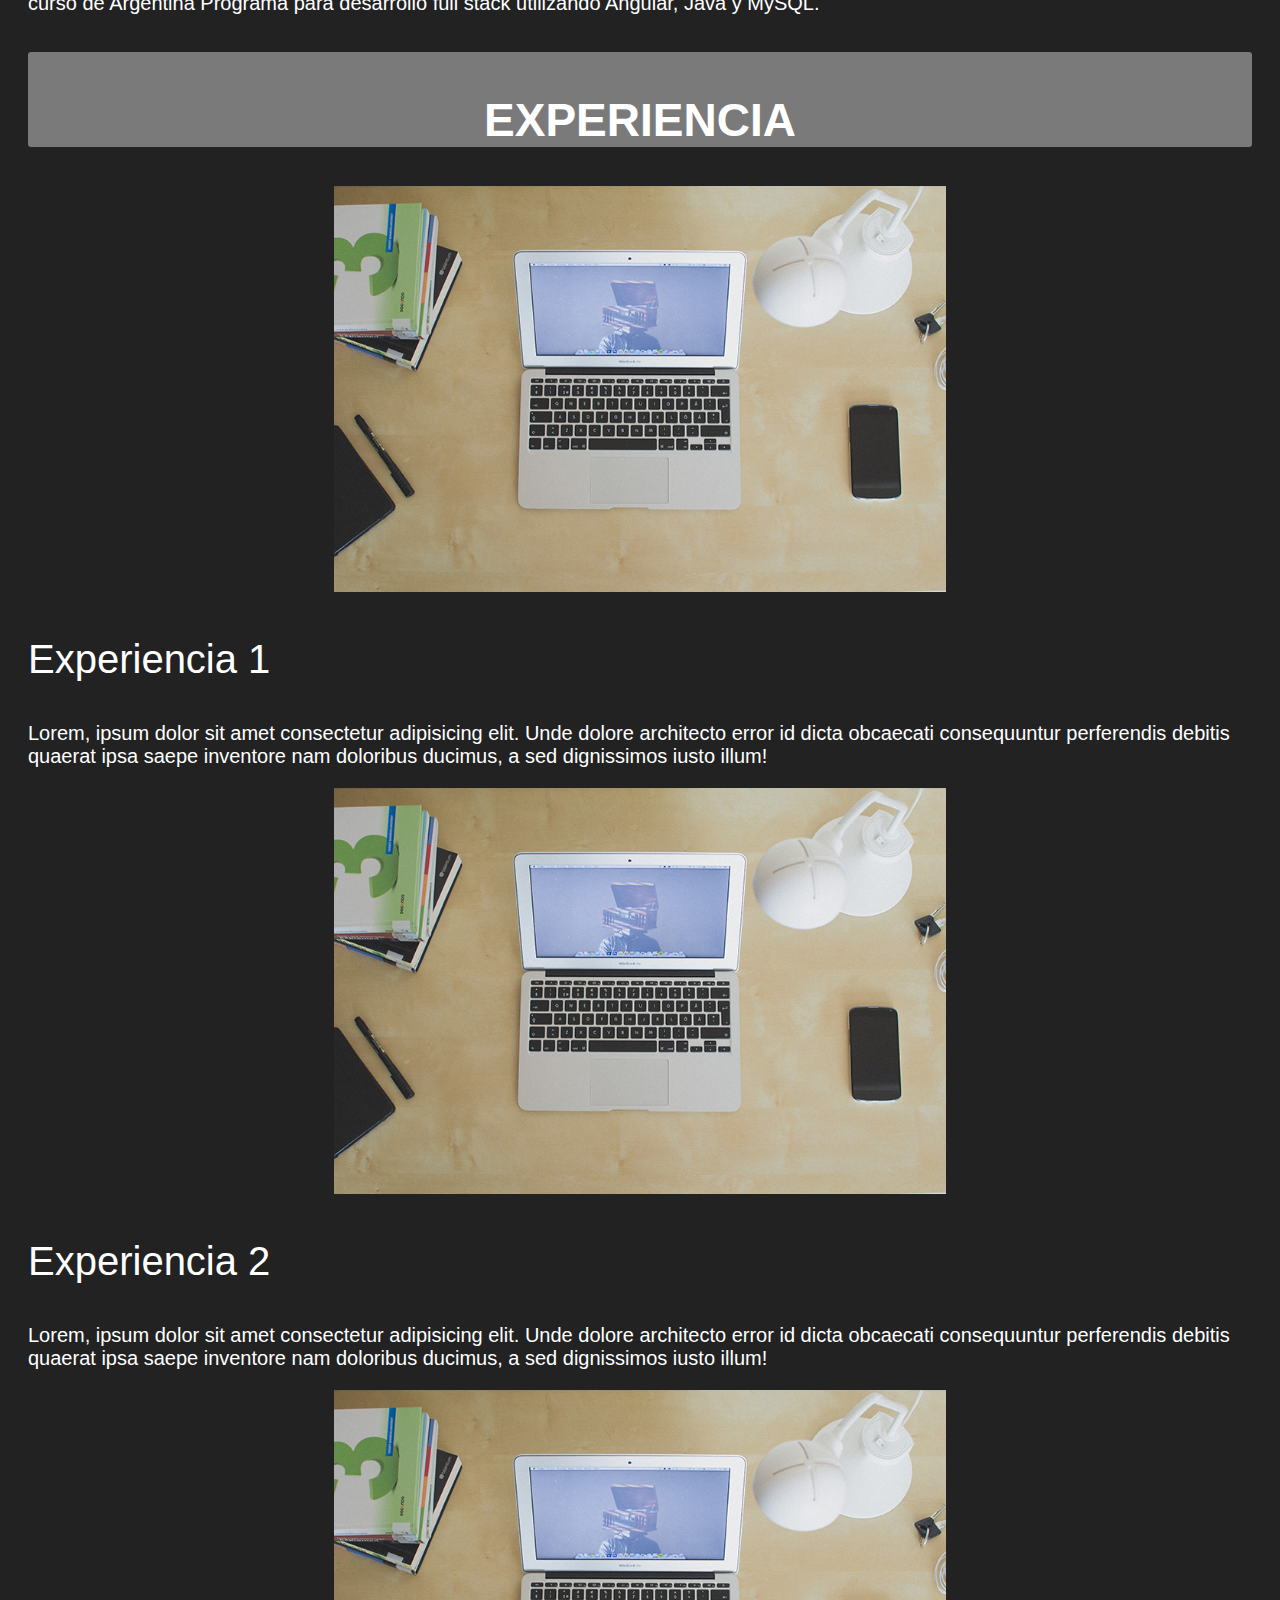
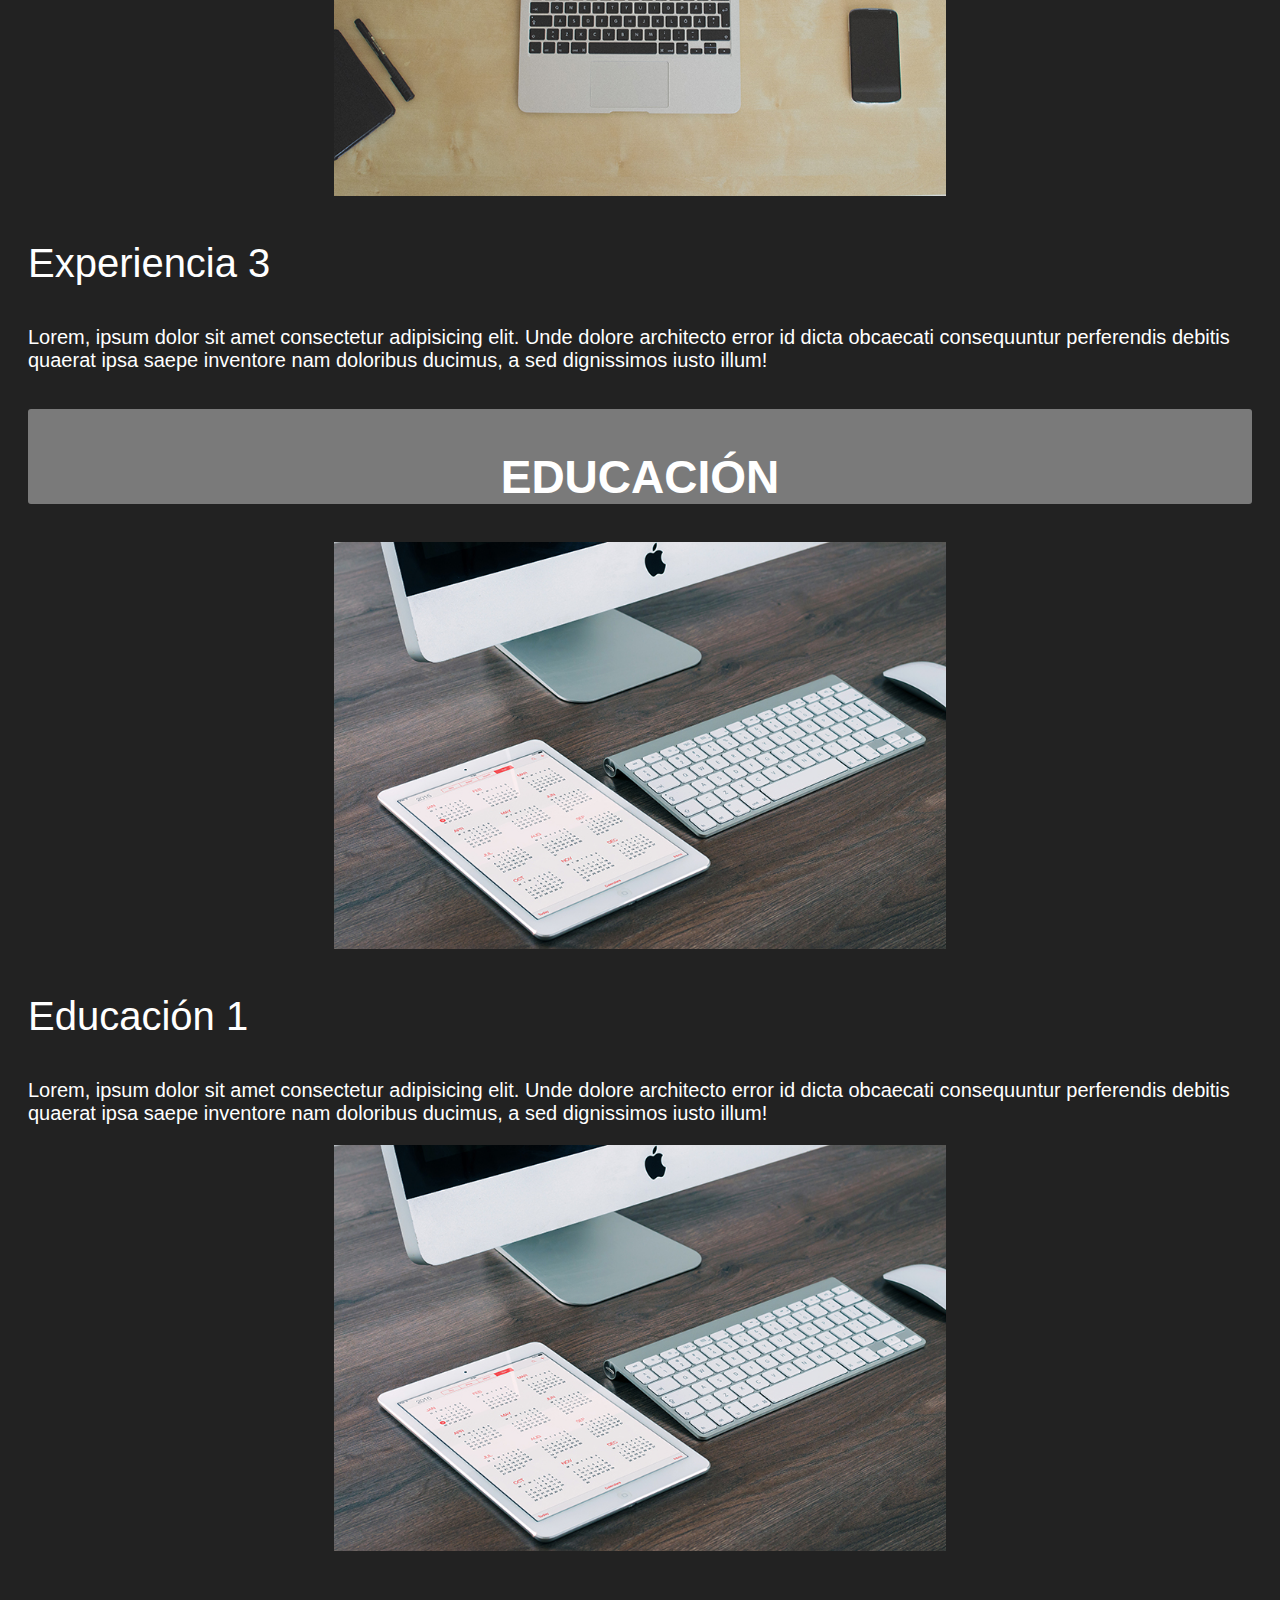
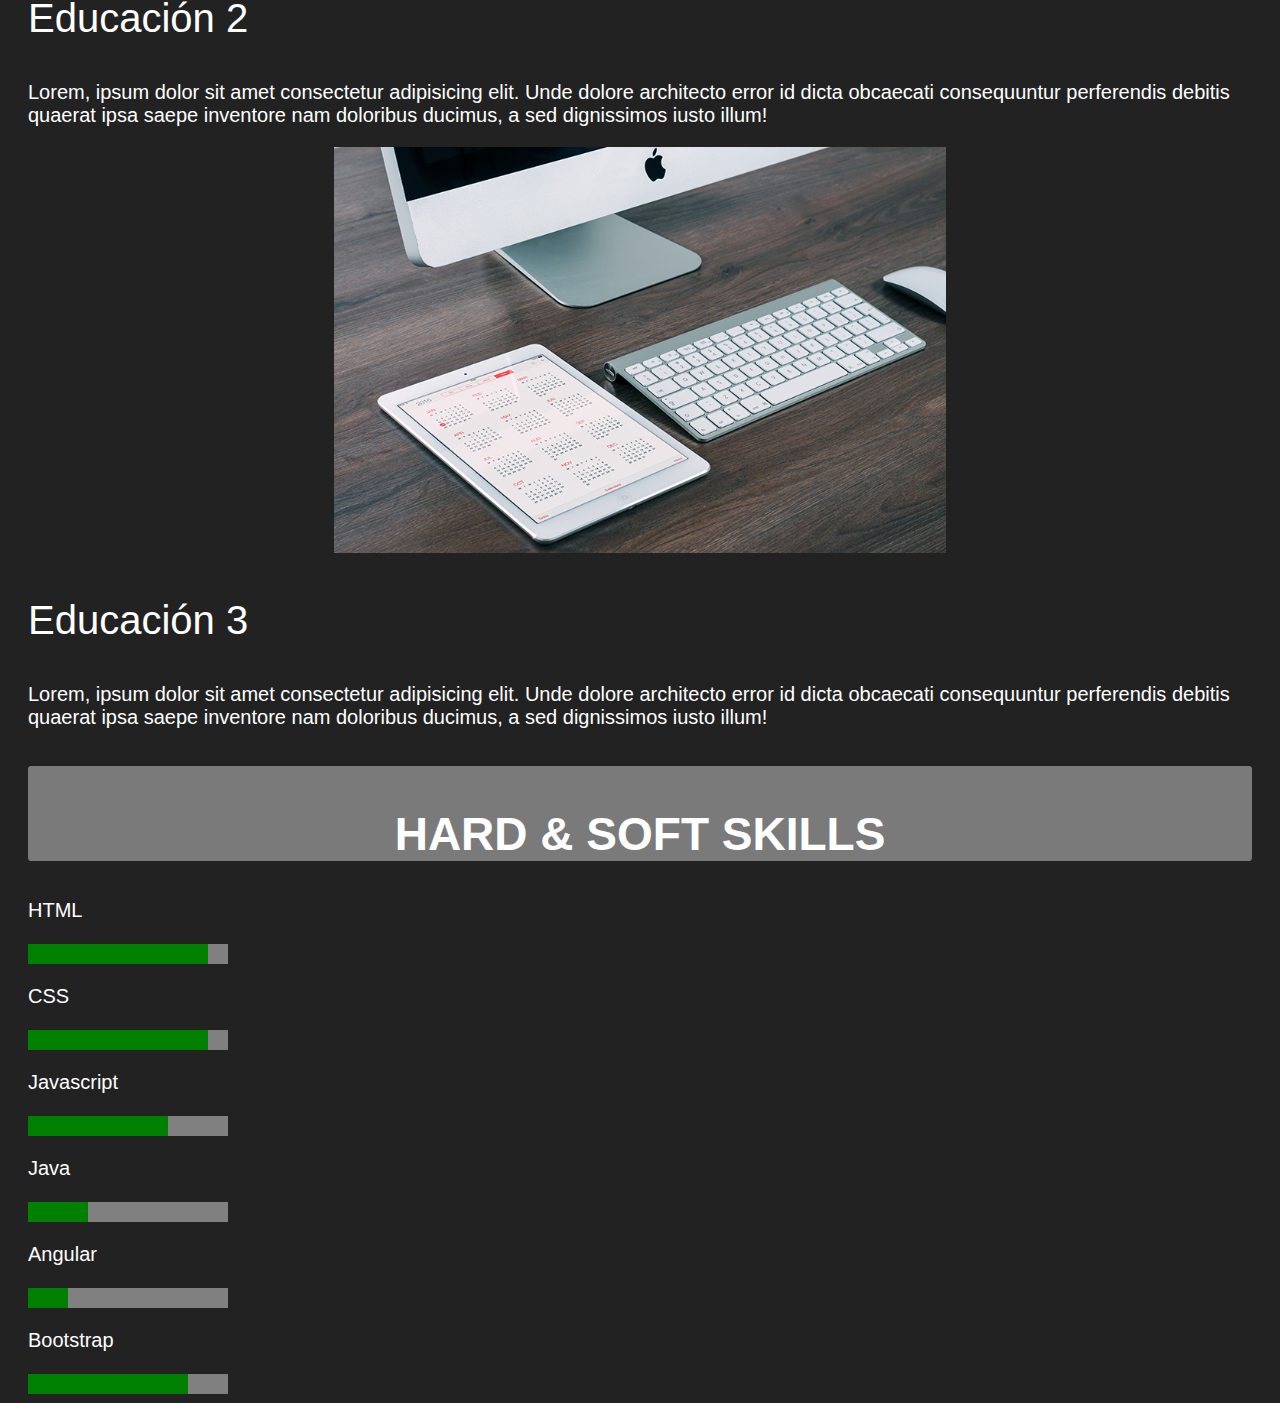
==== commit 9f3e13f6: "agregado de js" ====
--- a/index.html
+++ b/index.html
@@ -18,10 +18,18 @@
                 </div>
                 <div class="col-4 d-flex justify-content-between align-items-center">
                     <div>
-                        <a title="Whatsapp" target="_blank" class="nav-link icono icono__whatsapp" href="https://wa.me/+543815465017"><i class="fa-brands fa-whatsapp fa-lg"></i></a>
-                        <a title="Instagram" target="_blank" class="nav-link icono icono__instagram" href="https://www.instagram.com/pablo.barcala/"><i class="fa-brands fa-instagram fa-lg"></i></a>
-                        <a title="Github" target="_blank" class="nav-link icono icono__github" href="https://github.com/pablobarcala"><i class="fa-brands fa-github fa-lg"></i></a>
-                        <a title="LinkedIn" target="_blank" class="nav-link icono icono__linkedin" href="https://www.linkedin.com/in/pablo-dami%C3%A1n-barcala-60a1a923a/"><i class="fa-brands fa-linkedin fa-lg"></i></a>
+                        <a title="Whatsapp" target="_blank" class="nav-link iconos" href="https://wa.me/+543815465017">
+                            <i class="fa-brands fa-whatsapp icono"></i>
+                        </a>
+                        <a title="Instagram" target="_blank" class="nav-link iconos" href="https://www.instagram.com/pablo.barcala/">
+                            <i class="fa-brands fa-instagram icono"></i>
+                        </a>
+                        <a title="Github" target="_blank" class="nav-link iconos" href="https://github.com/pablobarcala">
+                            <i class="fa-brands fa-github icono"></i>
+                        </a>
+                        <a title="LinkedIn" target="_blank" class="nav-link iconos" href="https://www.linkedin.com/in/pablo-dami%C3%A1n-barcala-60a1a923a/">
+                            <i class="fa-brands fa-linkedin icono"></i>
+                        </a>
                     </div>
                     <button class="btn btn-warning" type="button">LOGIN</i></button>
                 </div>
@@ -33,13 +41,15 @@
                 <div class="col-5">
                     <img src="img/img-pablo.jpeg" class="foto-perfil" alt="Imagen de Pablo Damián Barcala">
                     <div class="contenedor-titulo">
-                        <h1 class="titulo">Pablo Damián Barcala</h1>
+                        <h1 class="titulo titulo__nombre">Pablo Damián Barcala</h1>
                         <h4>Full stack developer Jr.</h4>
                     </div>
                 </div>
                 <div class="col mt-5">
-                    <h2 class="titulo">Información personal</h2>
-                    <p>Lorem ipsum dolor sit amet consectetur adipisicing elit. Repudiandae, odio quos facilis molestias dignissimos autem atque in dolores! Deserunt aspernatur quo laborum voluptatum libero at dignissimos exercitationem doloribus autem amet!</p>
+                    <h2 class="titulo">Información personal<i style="margin-left: 2%;" class="icono fa-regular fa-pen-to-square" onclick="editar_info()"></i></h2>
+                    <p id="text-info">Soy estudiante de la carrera de Contador Público en la facultad de Ciencias Económicas de la Universidad Nacional de Tucumán. Estudié diseño web con HTML, CSS, Javascript, Sass y Bootstrap, además de desarrollo web con ReactJs y Firebase. Actualmente estudiando el curso de Argentina Programa para desarrollo full stack utilizando Angular, Java y MySQL.</p>
+                    <input value="" oninput="handleinput(this.value)" type="text" id="edit-info" style="display: none;" />
+                    <button type="submit" id="button-submit" style="display: none;" onclick="handlesubmit()">Editar</button>
                 </div>
             </div>
             <section>
@@ -154,5 +164,6 @@
             </section>
         </section>
     </div>
+    <script src="script.js"></script>
 </body>
 </html>--- a/styles.css
+++ b/styles.css
@@ -2,7 +2,7 @@
     background-color: rgb(34, 34, 34);
     color: #fff;
     font-family: 'Gill Sans', 'Gill Sans MT', Calibri, 'Trebuchet MS', sans-serif;
-    font-size: 18px;
+    font-size: 20px;
 }
 
 /* --------------- HEADER --------------- */
@@ -11,50 +11,36 @@
     padding: 0 20px;
 }
 
-.icono{
+.iconos{
     display: inline;
-}
-
-.icono__whatsapp,
-.fa-whatsapp{
-    color: #128c7e;
-    font-size: 2rem;
-}
-
-.icono__instagram,
-.fa-instagram{
-    color: #c13584;
-    font-size: 2rem;
-}
-
-.icono__github,
-.fa-github{
-    color: #6e5494;
-    font-size: 2rem;
-}
-
-.icono__linkedin,
-.fa-linkedin{
-    color: #0077b5;
-    font-size: 2rem;
-}
-
-.icono__whatsapp,
-.icono__instagram,
-.icono__github,
-.icono__linkedin{
+    margin-right: 1rem;
     transition: opacity .15s ease-in-out;
 }
 
-.icono__whatsapp:hover,
-.icono__instagram:hover,
-.icono__github:hover,
-.icono__linkedin:hover{
+.iconos:hover{
     opacity: 60%;
 }
 
-.fa-brands{
+.fa-whatsapp{
+    color: #128c7e;
+}
+
+.fa-instagram{
+    color: #c13584;
+}
+
+.fa-github{
+    color: #6e5494;
+}
+
+.fa-linkedin{
+    color: #0077b5;
+}
+
+.icono{
     background-color: transparent;
+    font-size: 2rem;
+    cursor: pointer;
 }
 
 .btn{
@@ -95,10 +81,14 @@
 
 .titulo {
     font-weight: 700;
-    font-size: 2.4rem;
+    font-size: 2.3rem;
     text-transform: uppercase;
     color: #fff;
     background-color: transparent;
+}
+
+.titulo__nombre {
+    text-align: center;
 }
 
 .contenedor-subtitulo{
@@ -117,4 +107,37 @@
 .titulo-2{
     font-weight: 500;
     font-size: 2rem;
+}
+
+/* ------------------ MEDIA QUERIES ------------------ */
+@media screen and (max-width: 910px){
+    .btn{
+        font-size: 1rem;
+    }
+
+    .icono{
+        margin-right: 0.5rem;
+    }
+    
+    .fa-brands {
+        font-size: 1.5rem;
+    }
+
+    .titulo {
+        text-align: center;
+    }
+}
+
+@media screen and (max-width: 650px){
+    .btn{
+        font-size: 0.75rem;
+    }
+
+    .icono{
+        display: none;
+    }
+
+    .titulo {
+        font-size: 1.75rem;
+    }
 }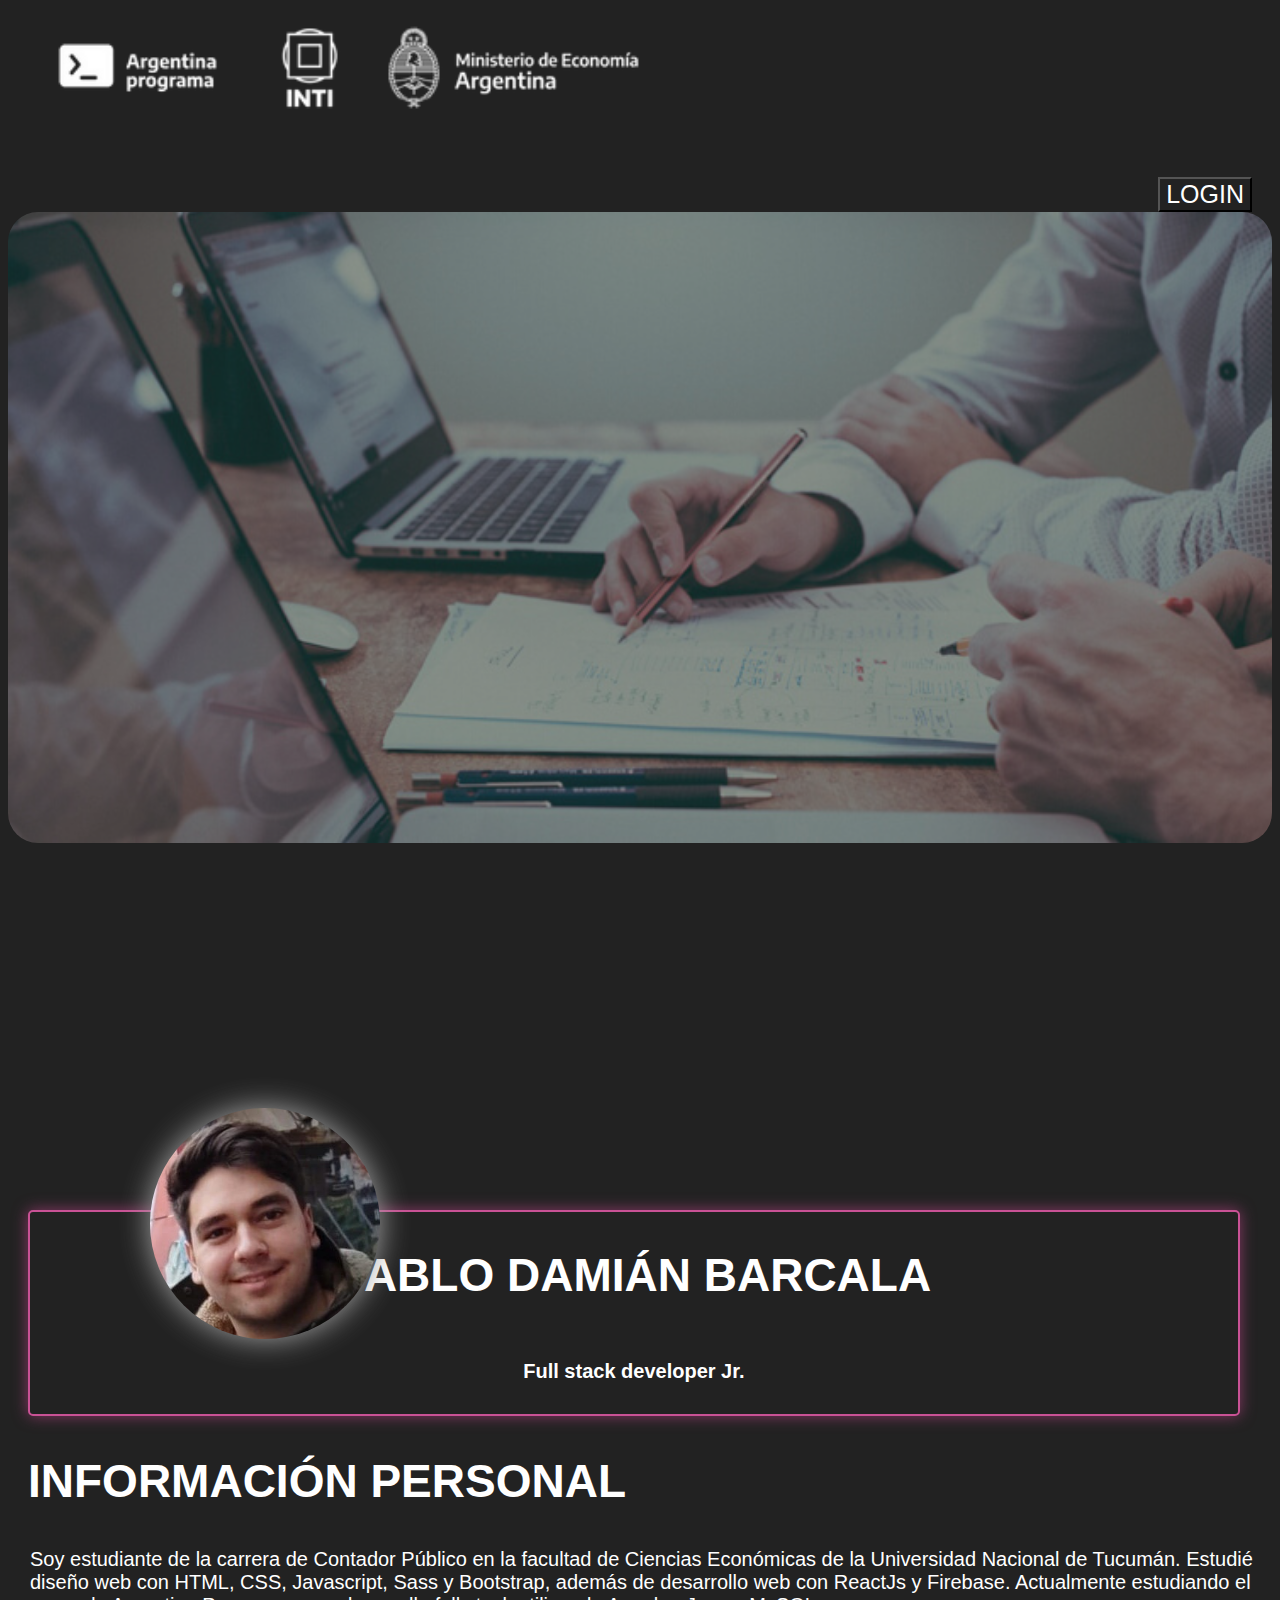
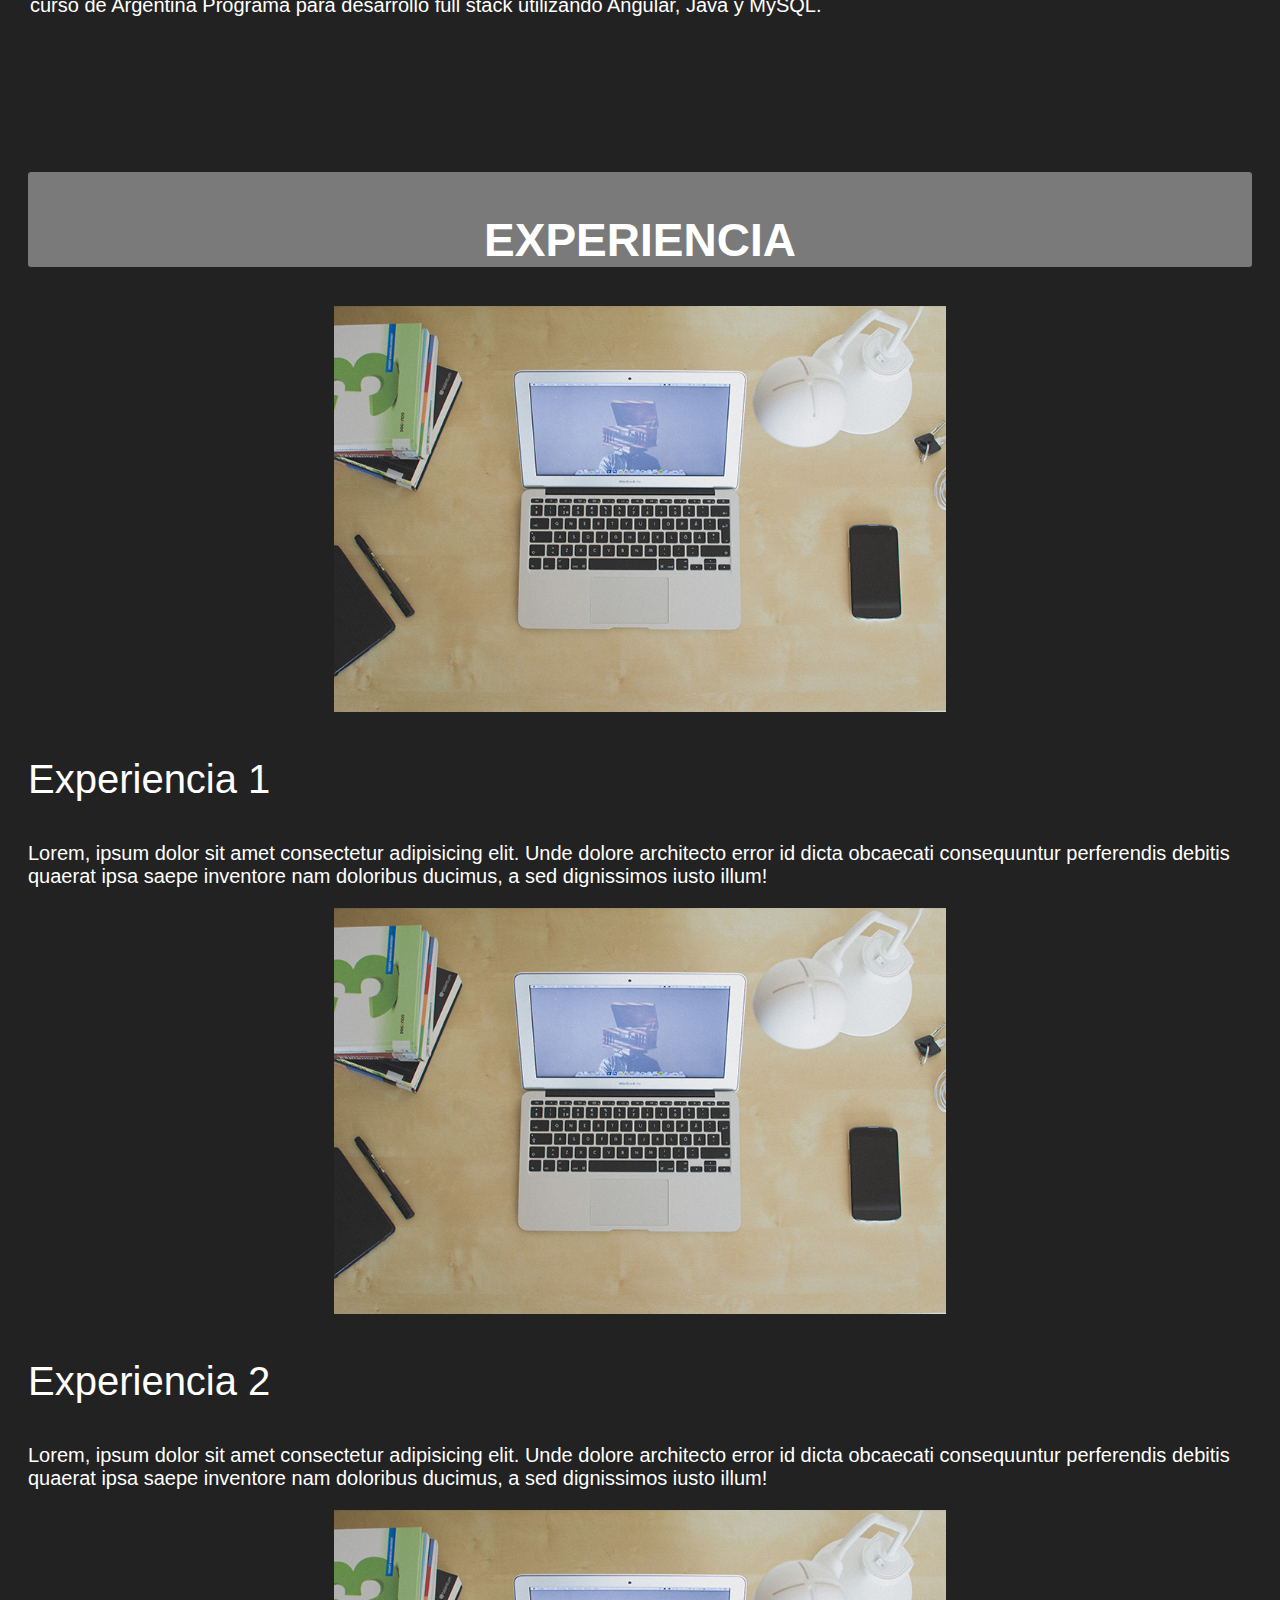
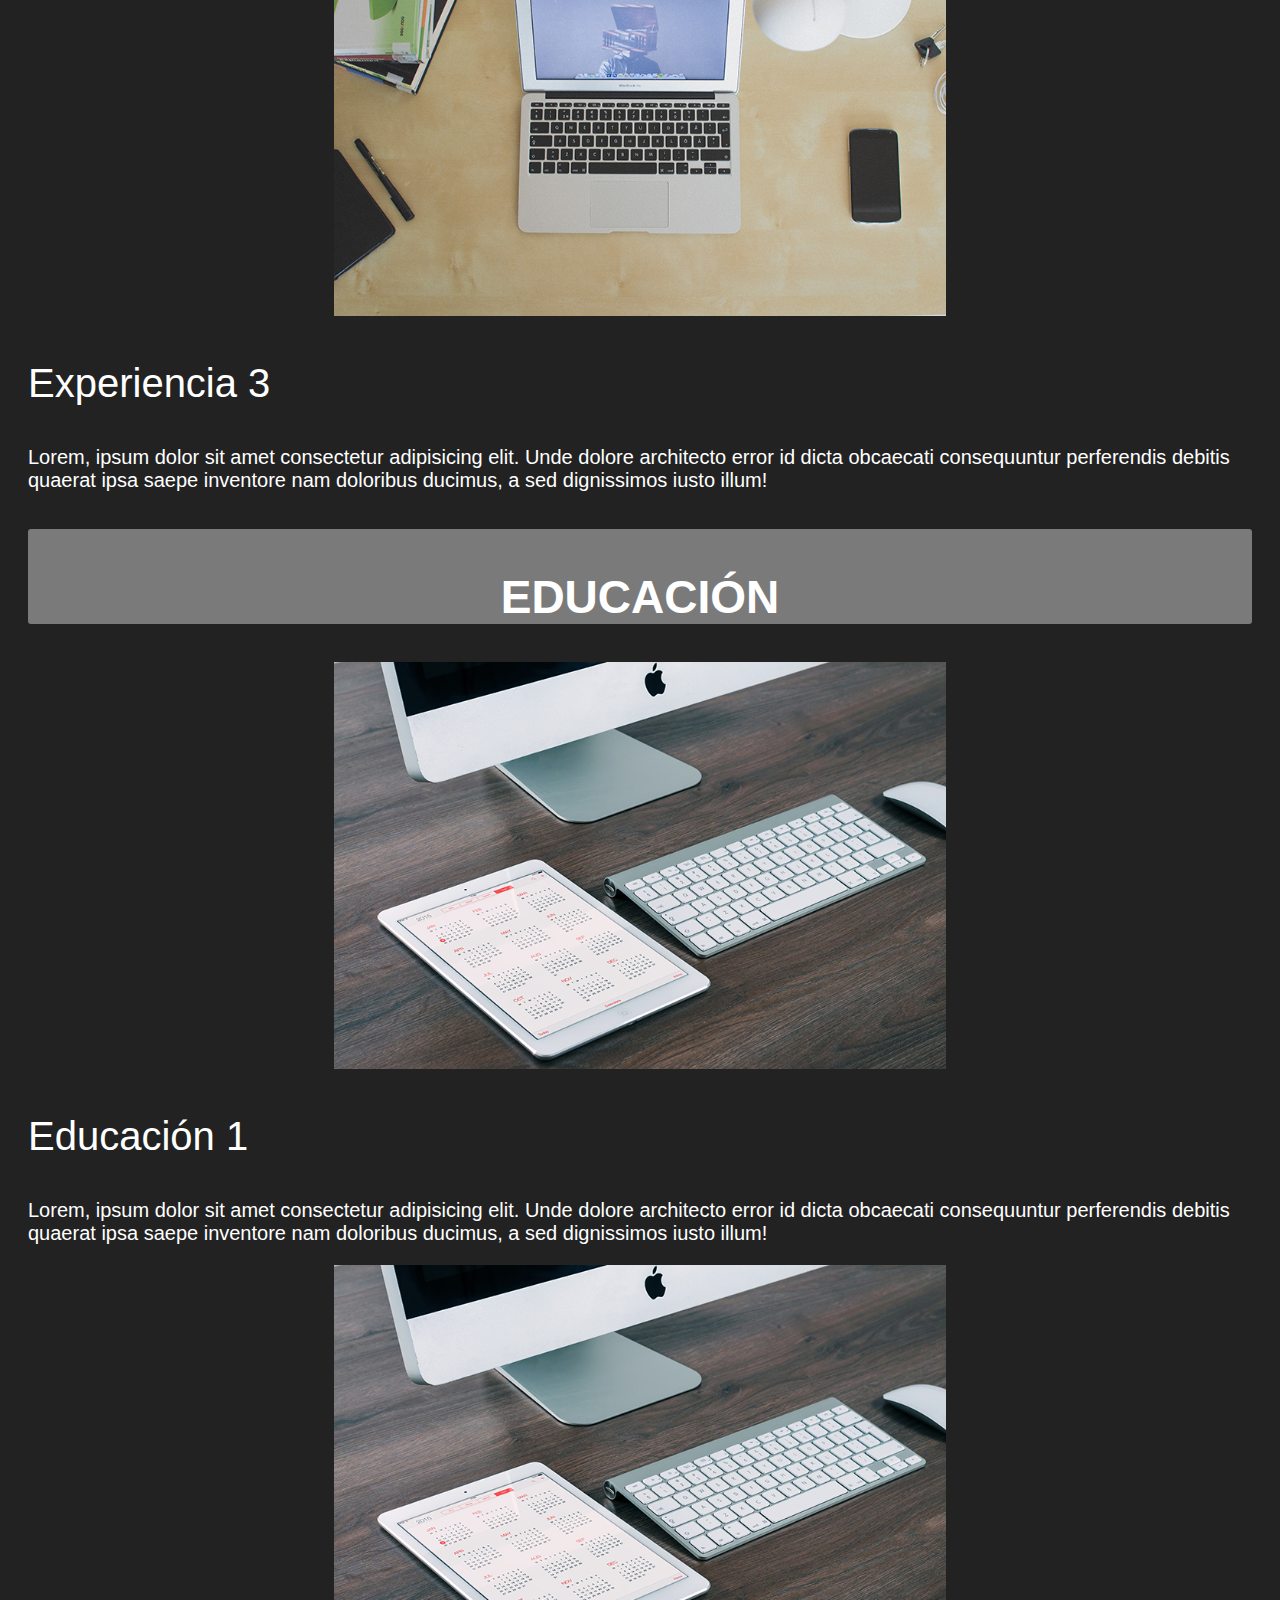
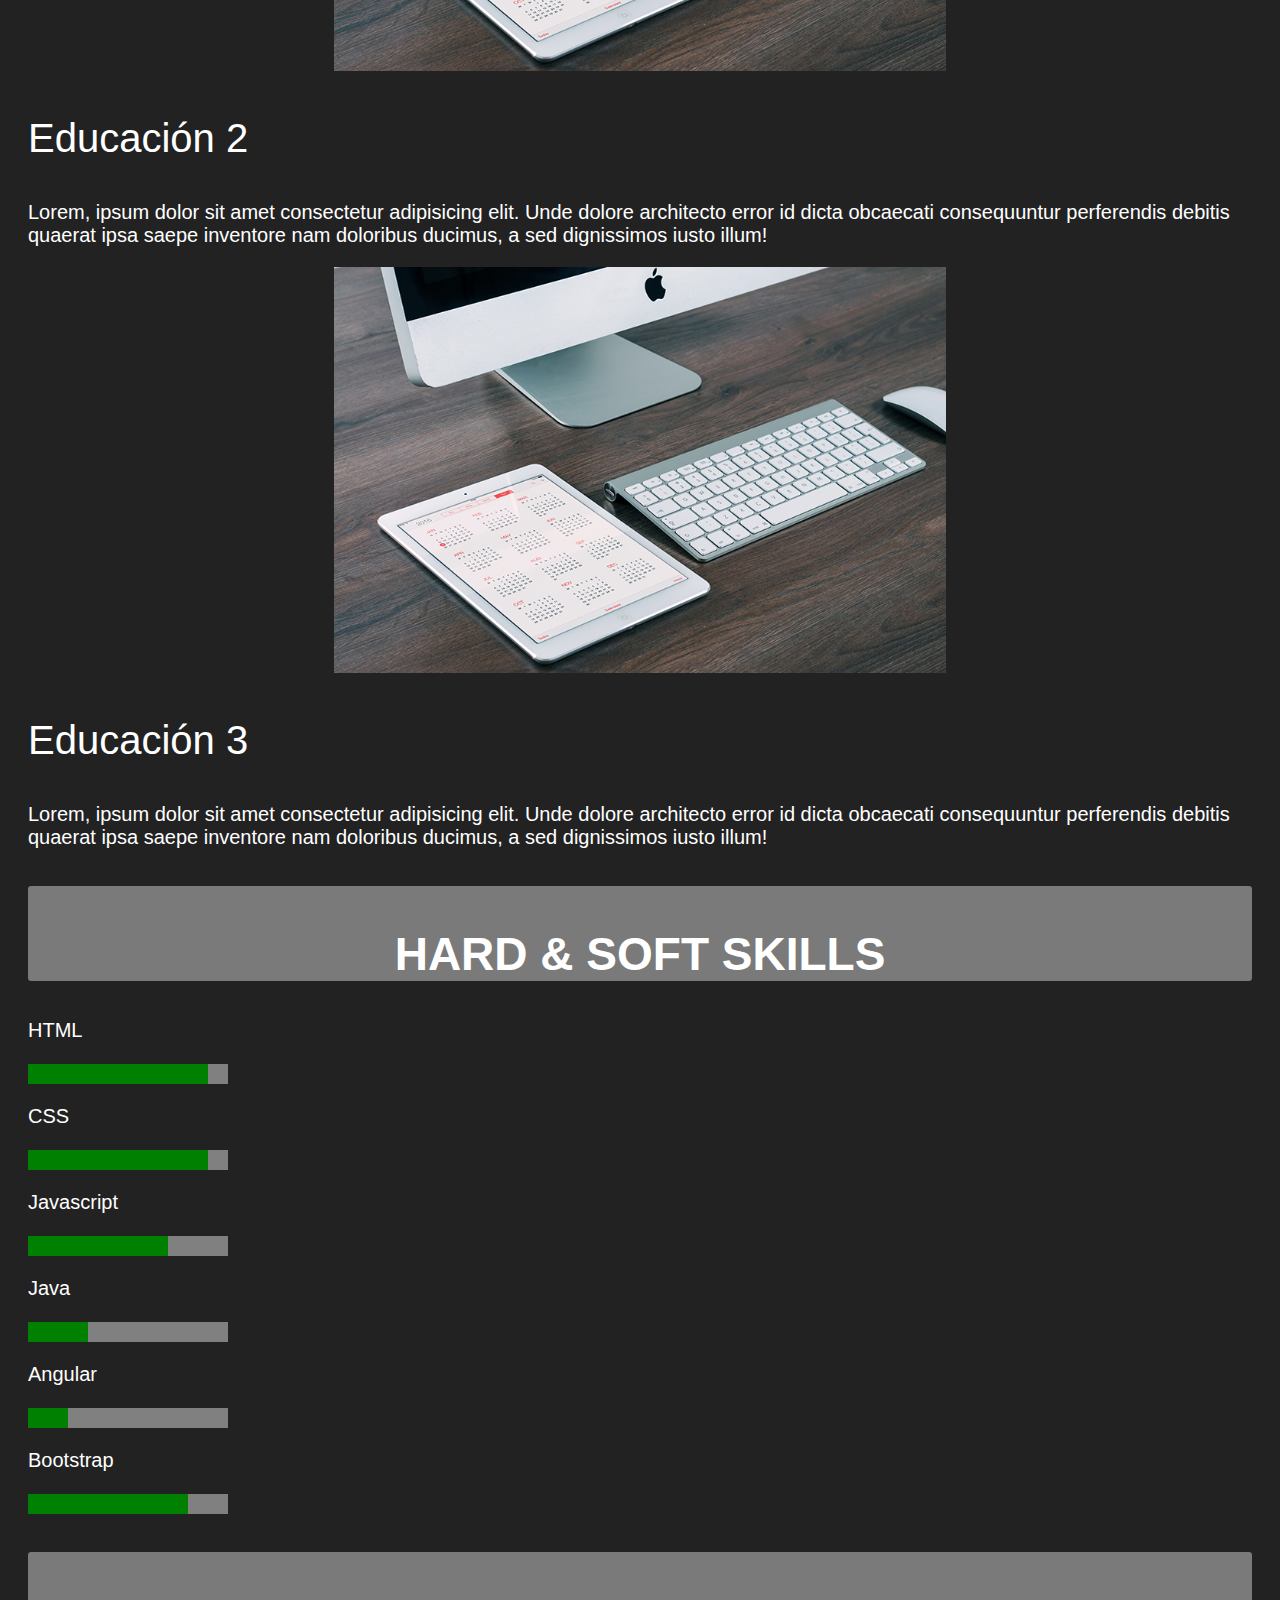
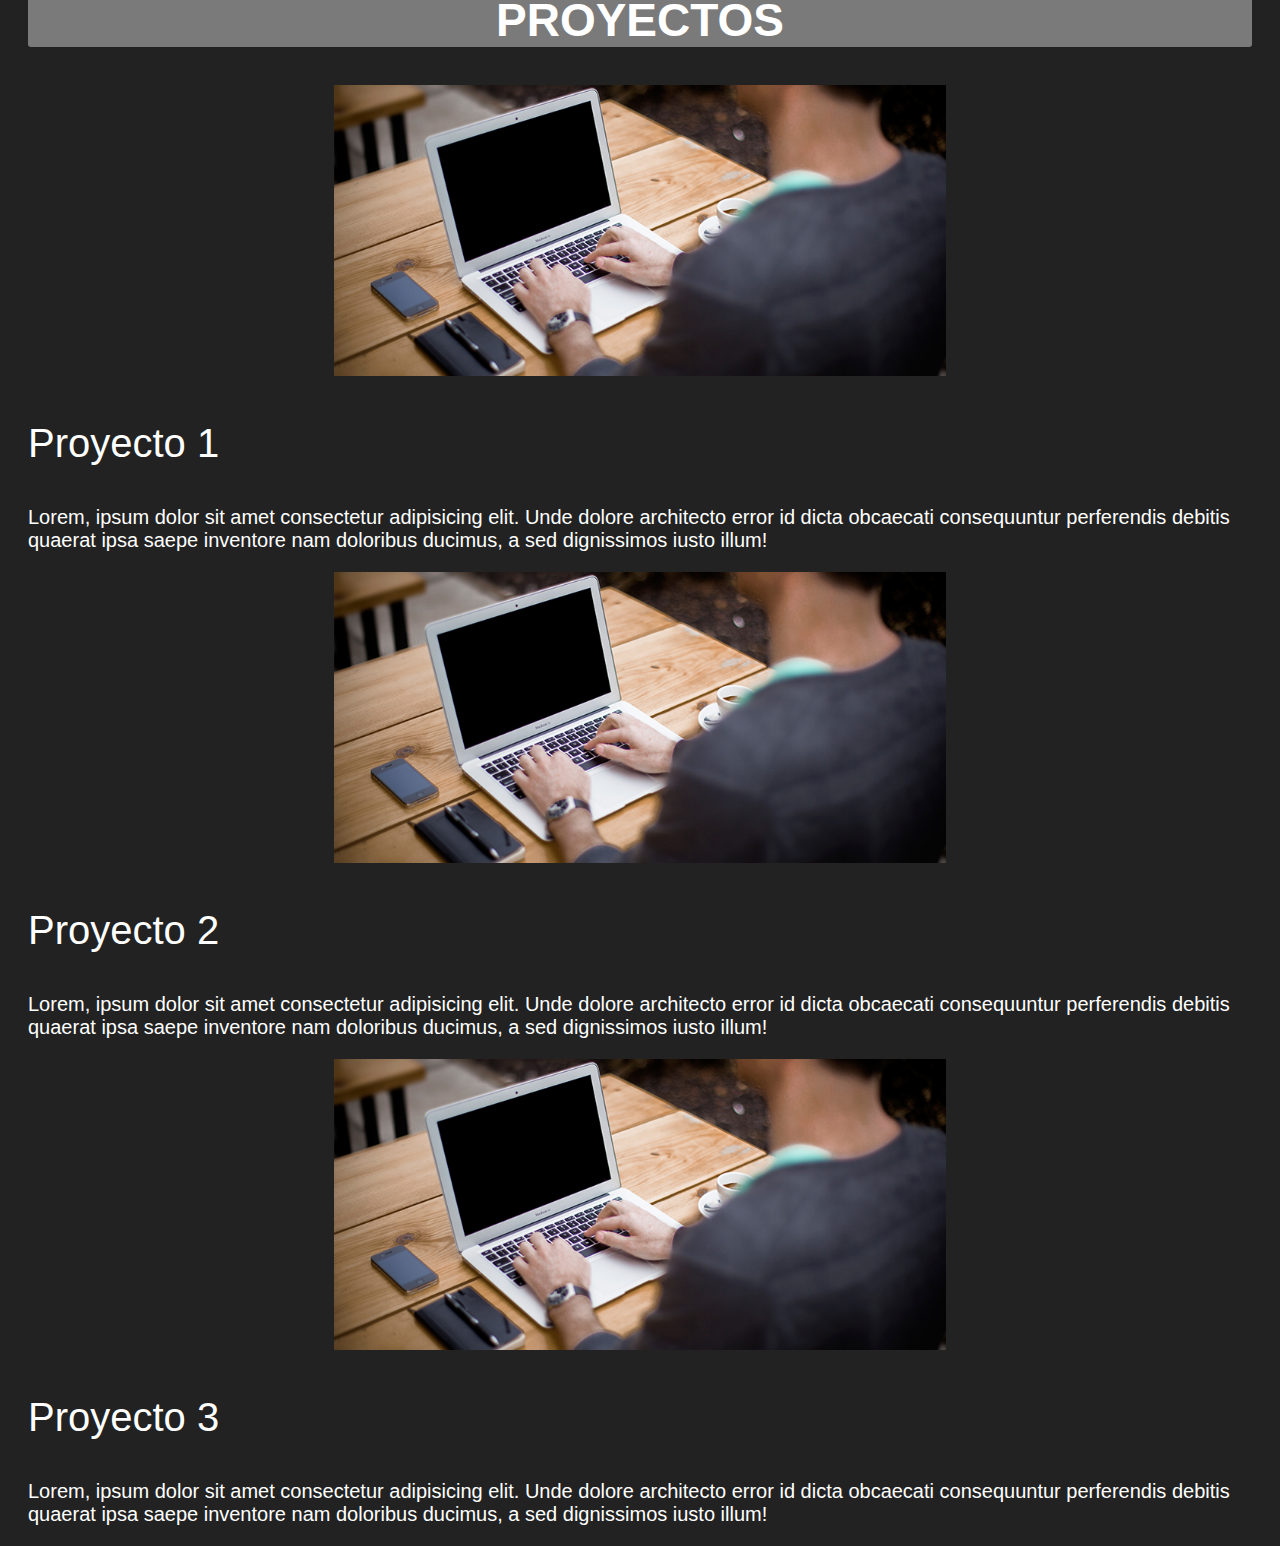
==== commit 807ae32e: "agregado de editar info" ====
--- a/index.html
+++ b/index.html
@@ -45,11 +45,13 @@
                         <h4>Full stack developer Jr.</h4>
                     </div>
                 </div>
-                <div class="col mt-5">
-                    <h2 class="titulo">Información personal<i style="margin-left: 2%;" class="icono fa-regular fa-pen-to-square" onclick="editar_info()"></i></h2>
-                    <p id="text-info">Soy estudiante de la carrera de Contador Público en la facultad de Ciencias Económicas de la Universidad Nacional de Tucumán. Estudié diseño web con HTML, CSS, Javascript, Sass y Bootstrap, además de desarrollo web con ReactJs y Firebase. Actualmente estudiando el curso de Argentina Programa para desarrollo full stack utilizando Angular, Java y MySQL.</p>
-                    <input value="" oninput="handleinput(this.value)" type="text" id="edit-info" style="display: none;" />
-                    <button type="submit" id="button-submit" style="display: none;" onclick="handlesubmit()">Editar</button>
+                <div class="col mt-5" id="contenedor-info">
+                    <h2 class="titulo">
+                        Información personal
+                        <i style="margin-left: 2%;" class="icono fa-regular fa-pen-to-square" onclick="editar_info()"></i>
+                    </h2>
+                    <textarea style="border: none; resize:none; width: 100%; max-height: 9rem; min-height: 9rem;" readonly id="text-info">Soy estudiante de la carrera de Contador Público en la facultad de Ciencias Económicas de la Universidad Nacional de Tucumán. Estudié diseño web con HTML, CSS, Javascript, Sass y Bootstrap, además de desarrollo web con ReactJs y Firebase. Actualmente estudiando el curso de Argentina Programa para desarrollo full stack utilizando Angular, Java y MySQL.</textarea>
+                    <button type="submit" id="button-submit" style="display: none;" onclick="handleSubmit()">Editar</button>
                 </div>
             </div>
             <section>
@@ -161,9 +163,45 @@
                         </div>
                     </div>
                 </article>
+                <!-- Articulo de proyectos -->
+                <article>
+                    <div class="row">
+                        <div class="col-5 contenedor-subtitulo">
+                            <h2 class="titulo">PROYECTOS</h2>
+                        </div>
+                    </div>
+                    <article class="row d-flex align-items-center mb-3">
+                        <div class="col-3">
+                            <img src="img/proyectos.jpg" class="foto-exp" alt="Proyecto 1">
+                        </div>
+                        <div class="col">
+                            <h3 class="titulo-2">Proyecto 1</h3>
+                            <p>Lorem, ipsum dolor sit amet consectetur adipisicing elit. Unde dolore architecto error id dicta obcaecati consequuntur perferendis debitis quaerat ipsa saepe inventore nam doloribus ducimus, a sed dignissimos iusto illum!</p>
+                        </div>
+                    </article>
+                    <article class="row d-flex align-items-center mb-3">
+                        <div class="col-3">
+                            <img src="img/proyectos.jpg" class="foto-exp" alt="Proyecto 2">
+                        </div>
+                        <div class="col">
+                            <h3 class="titulo-2">Proyecto 2</h3>
+                            <p>Lorem, ipsum dolor sit amet consectetur adipisicing elit. Unde dolore architecto error id dicta obcaecati consequuntur perferendis debitis quaerat ipsa saepe inventore nam doloribus ducimus, a sed dignissimos iusto illum!</p>
+                        </div>
+                    </article>
+                    <article class="row d-flex align-items-center">
+                        <div class="col-3">
+                            <img src="img/proyectos.jpg" class="foto-exp" alt="Proyecto 3">
+                        </div>
+                        <div class="col">
+                            <h3 class="titulo-2">Proyecto 3</h3>
+                            <p>Lorem, ipsum dolor sit amet consectetur adipisicing elit. Unde dolore architecto error id dicta obcaecati consequuntur perferendis debitis quaerat ipsa saepe inventore nam doloribus ducimus, a sed dignissimos iusto illum!</p>
+                        </div>
+                    </article>
+                </article>
             </section>
         </section>
     </div>
-    <script src="script.js"></script>
+
+    <script src="scripts/edit-info.js"></script>
 </body>
 </html>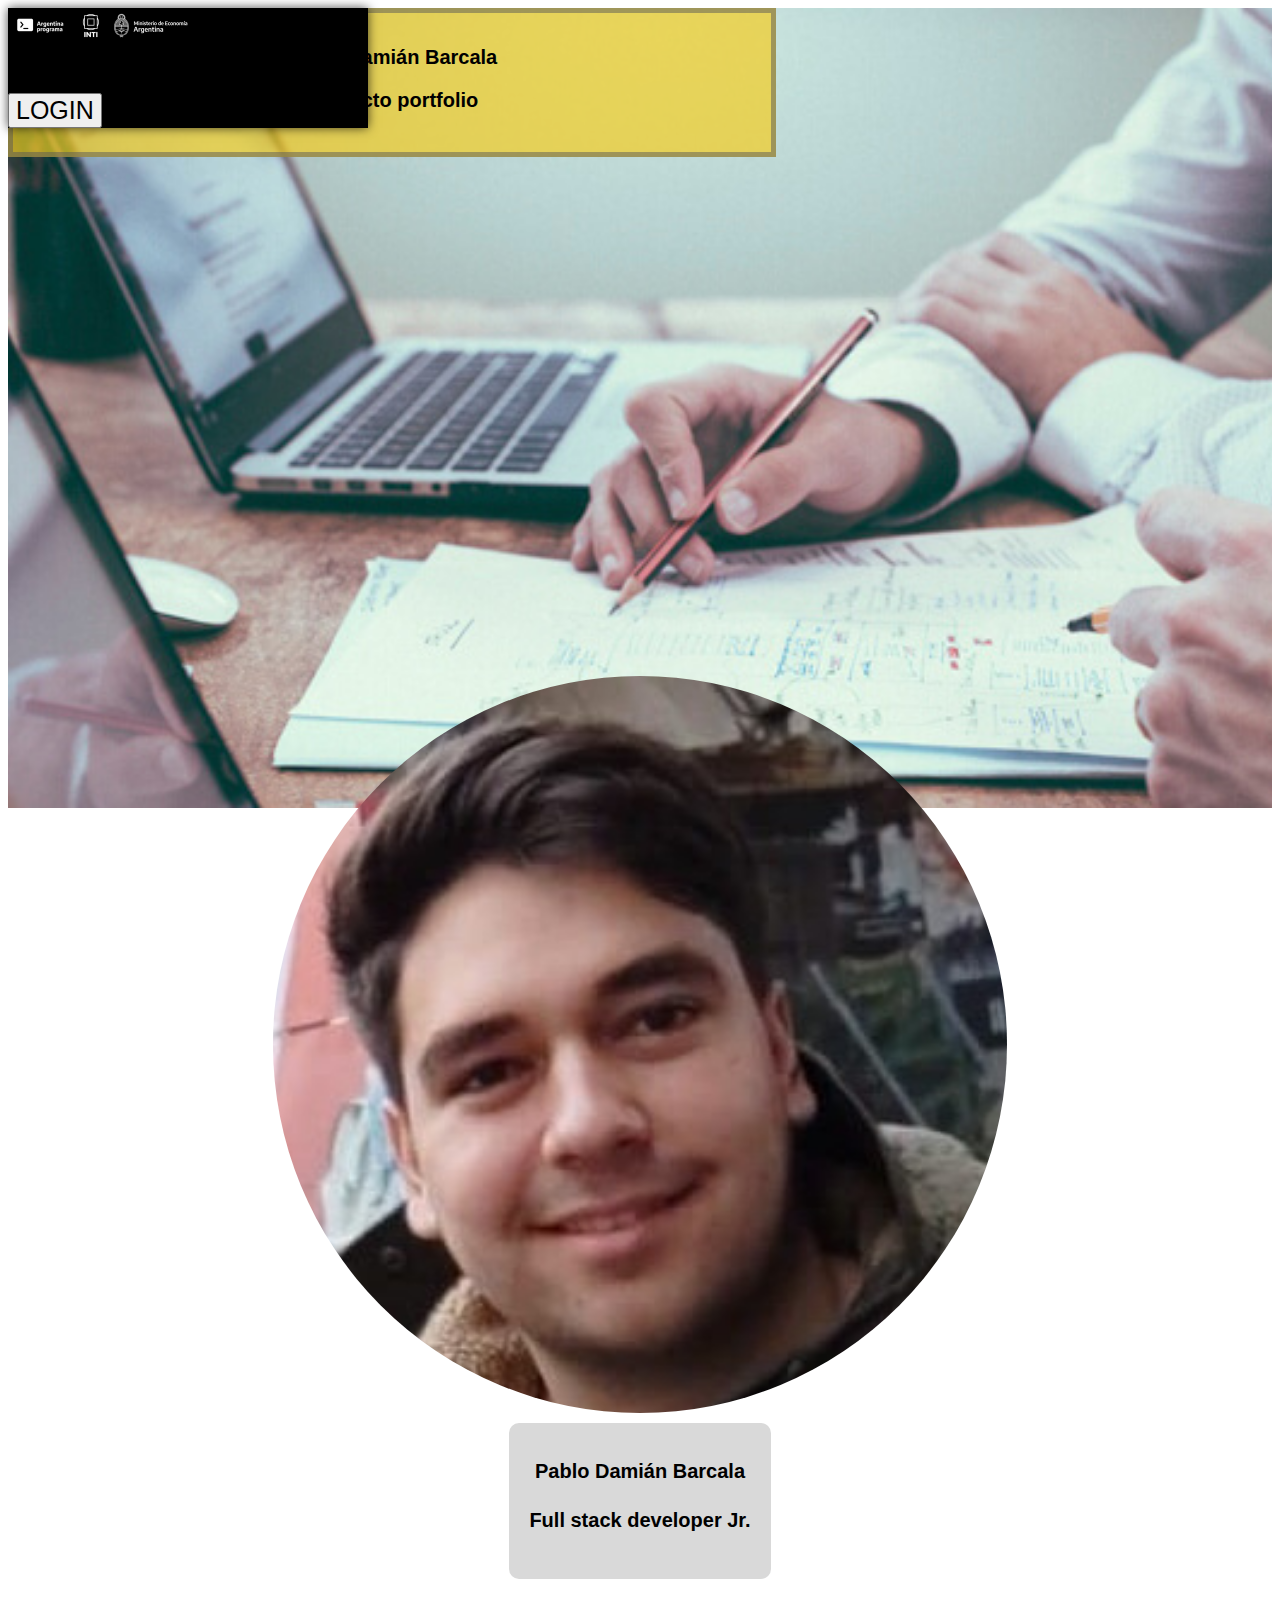
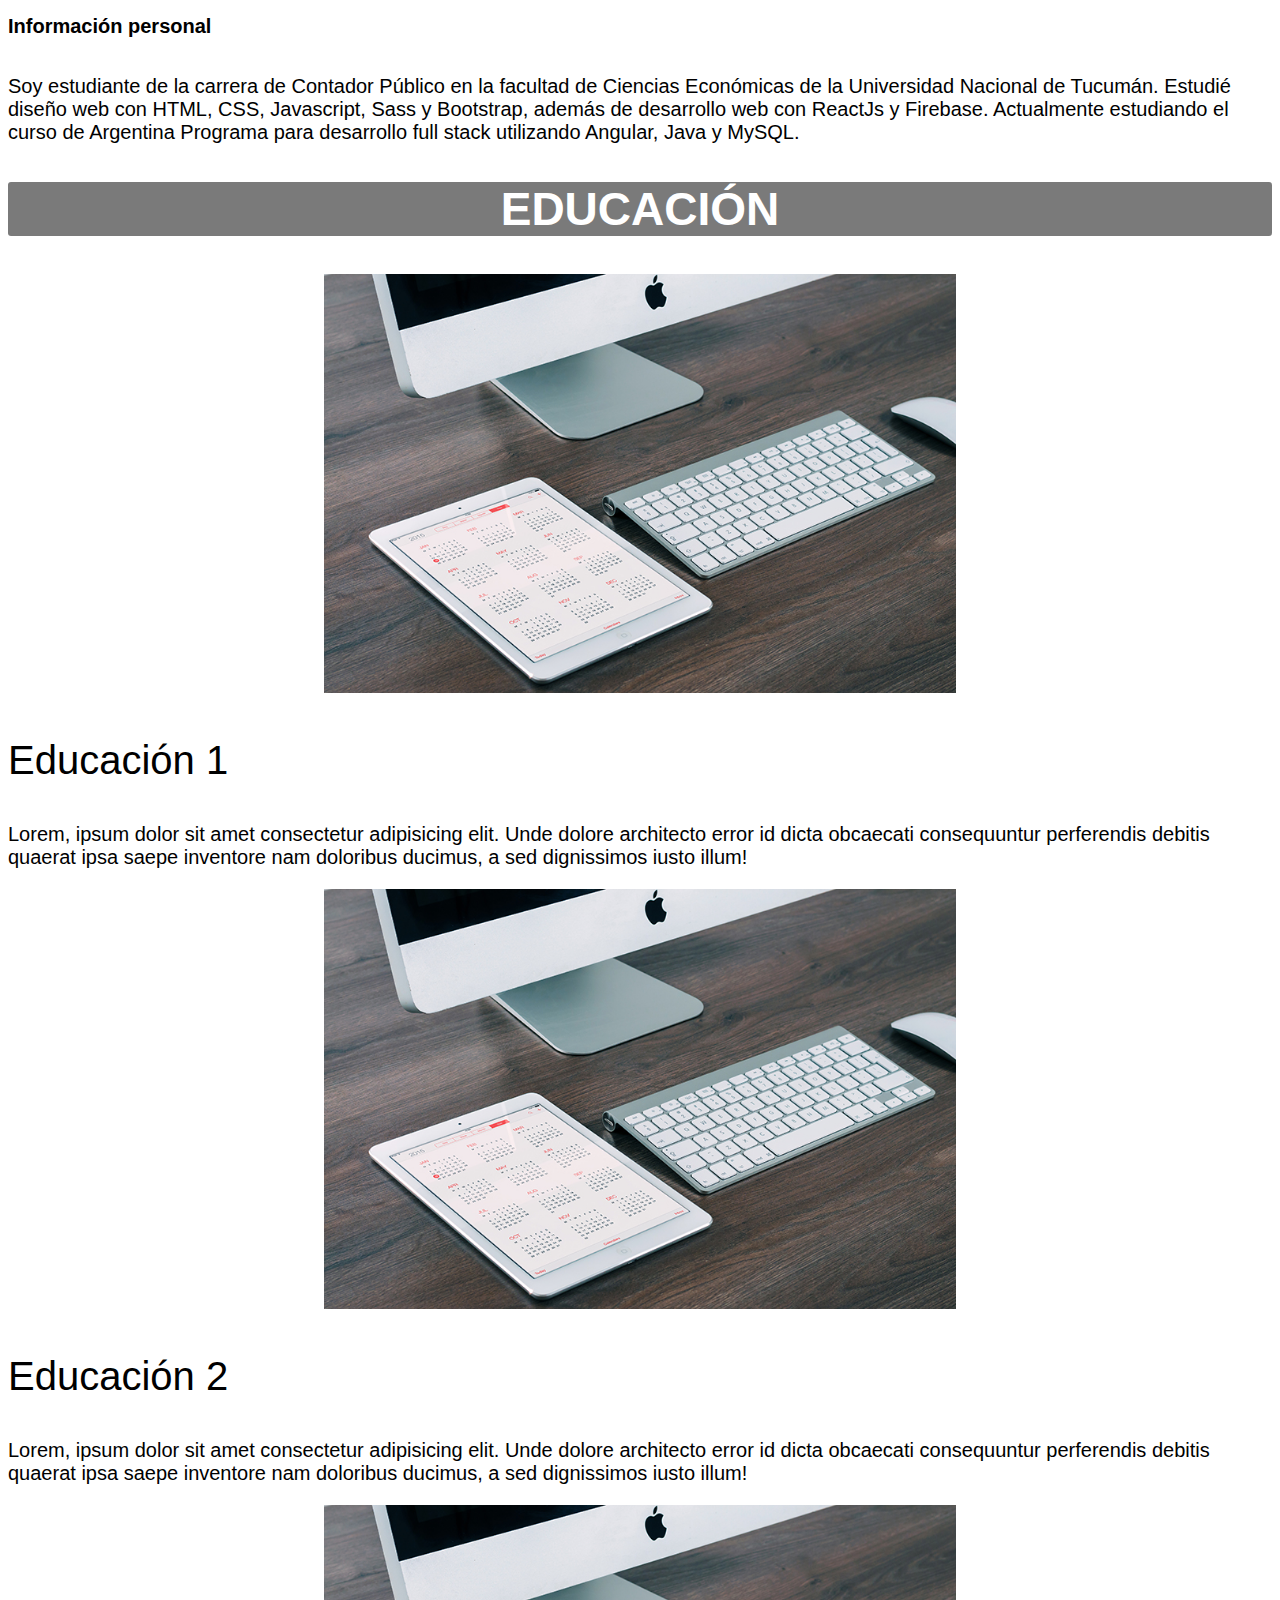
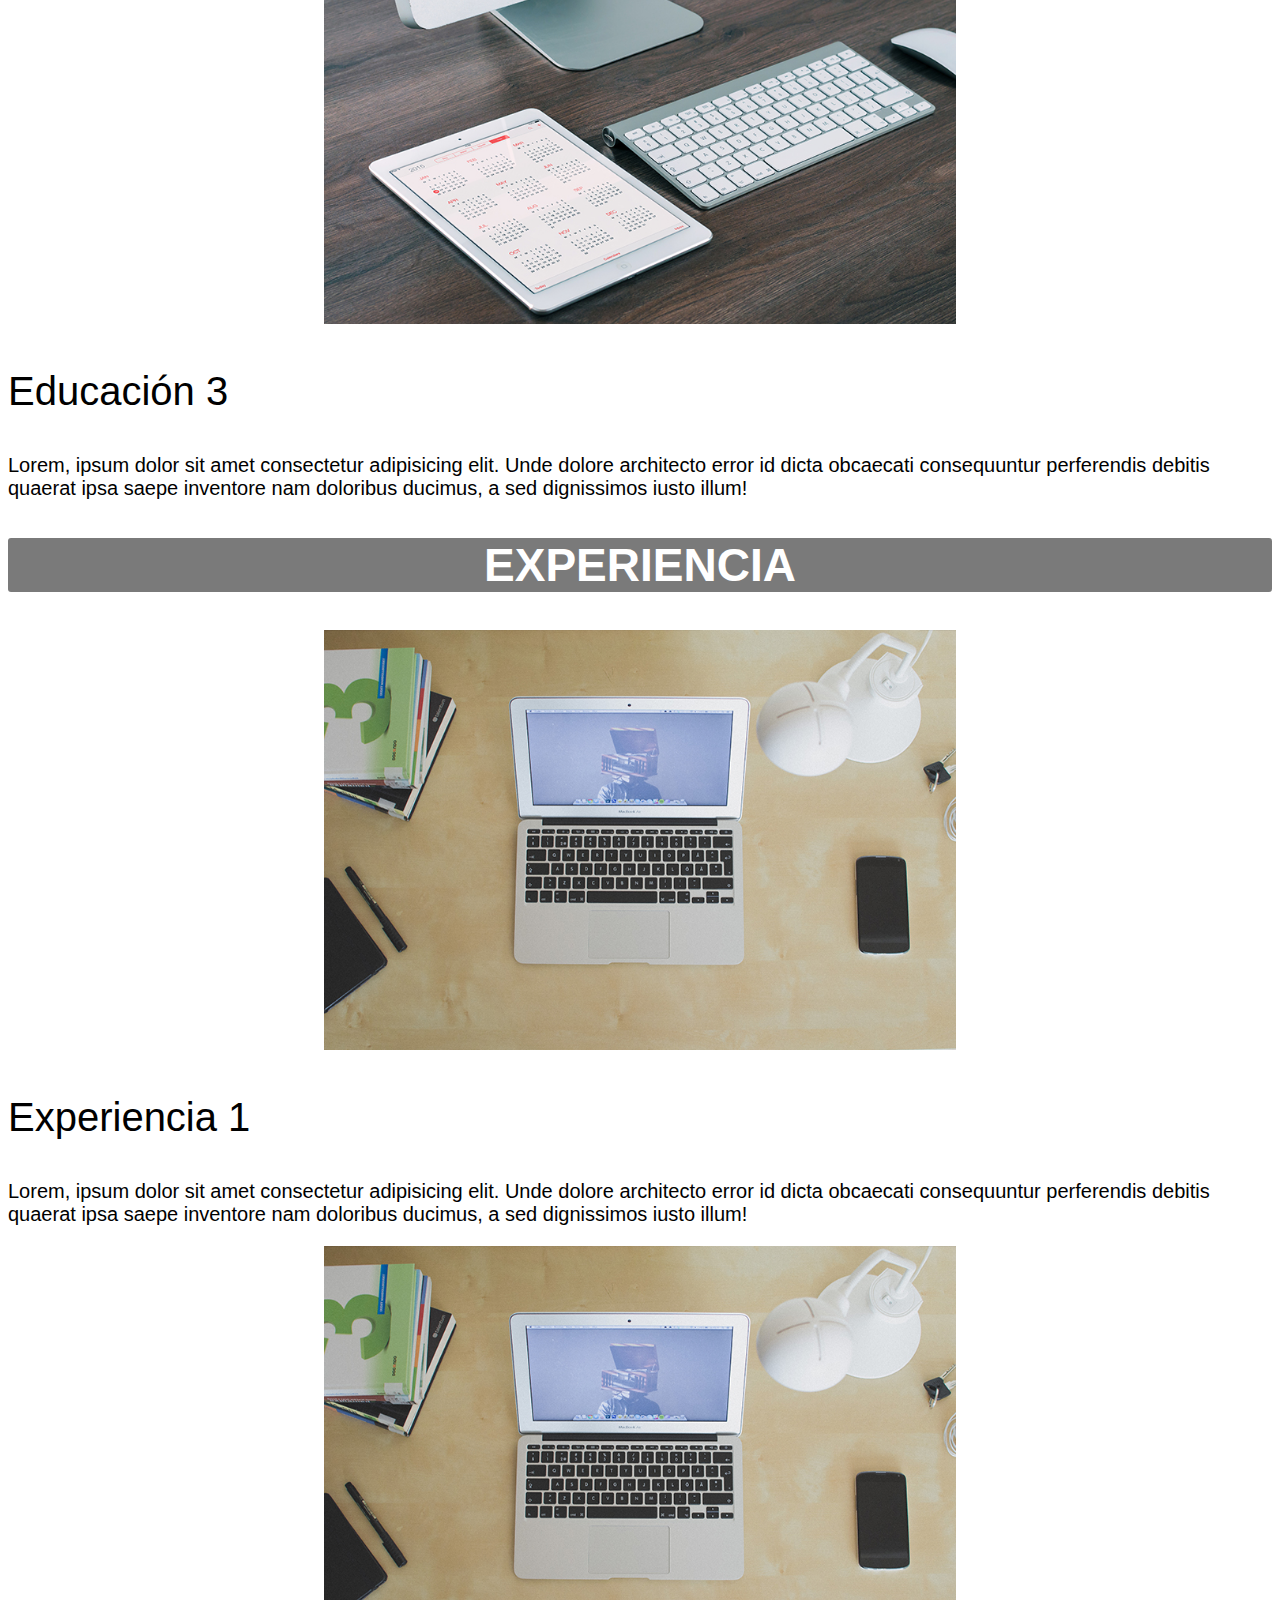
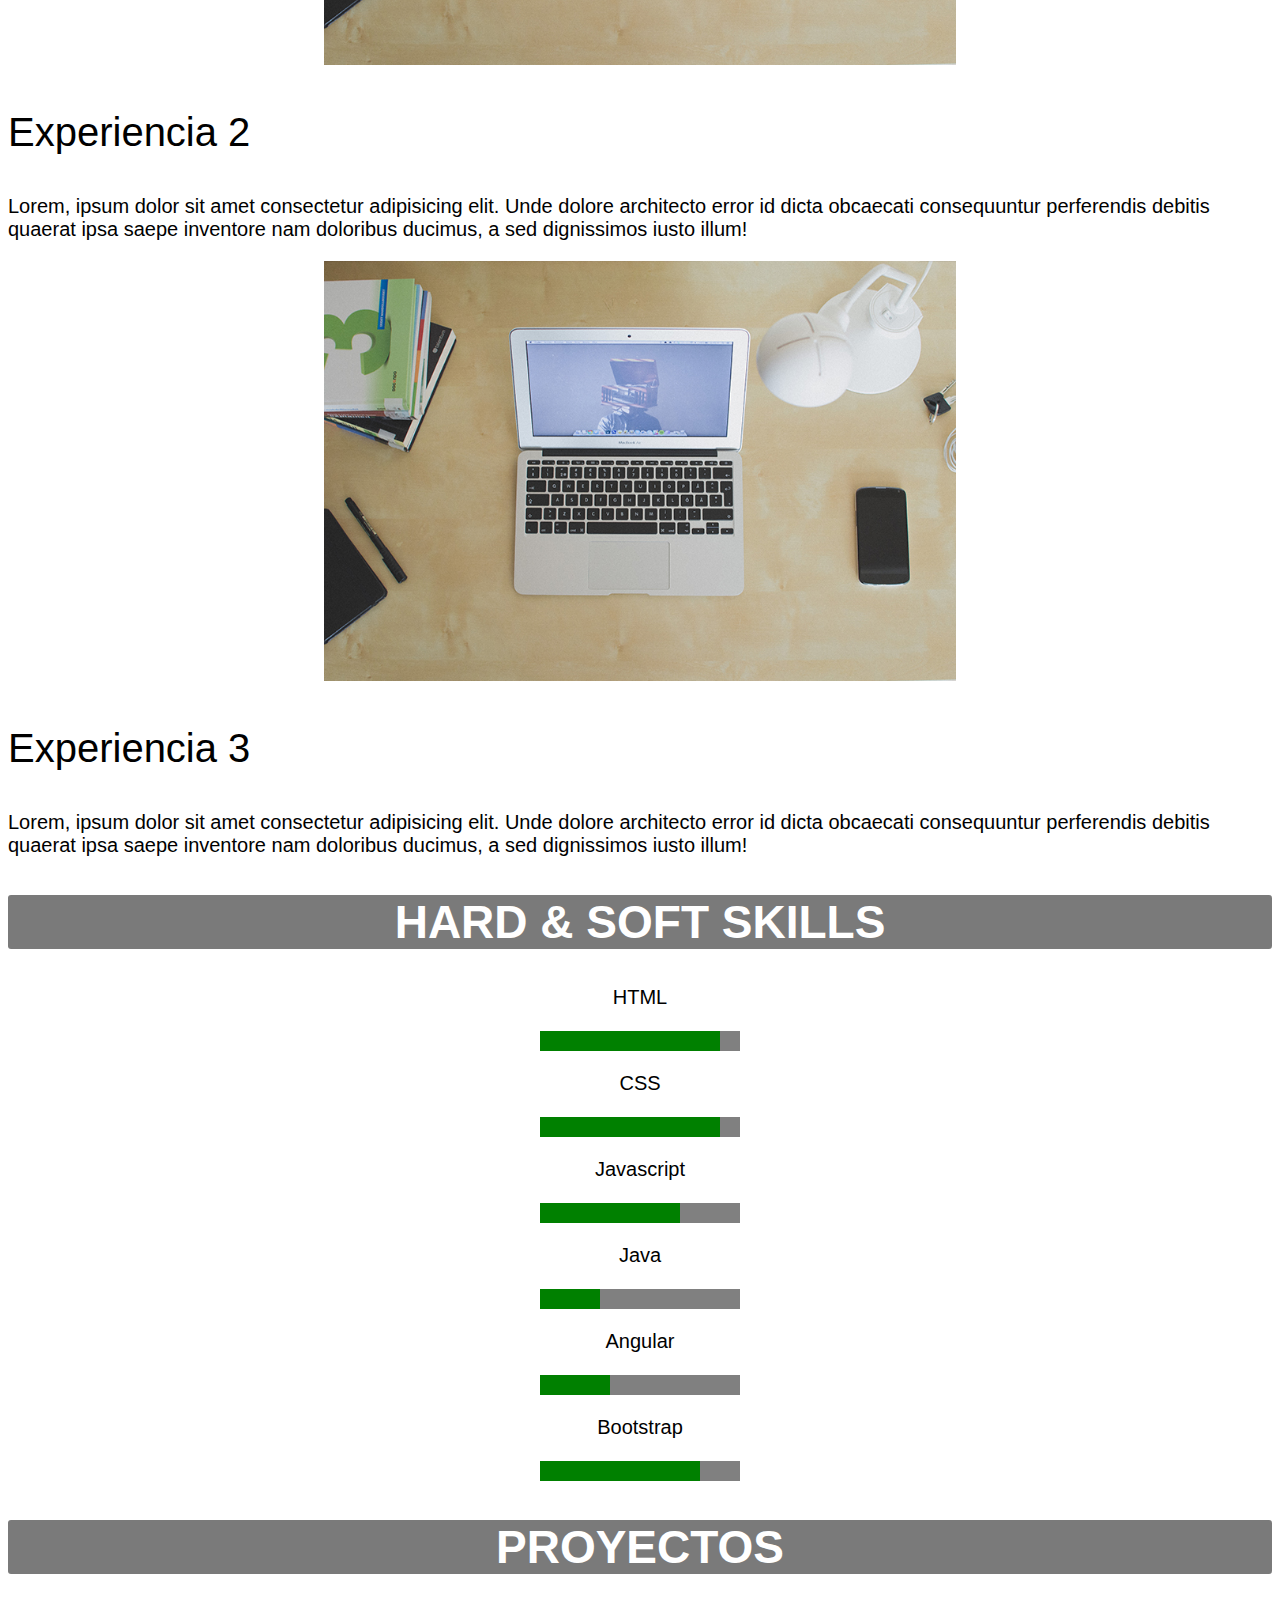
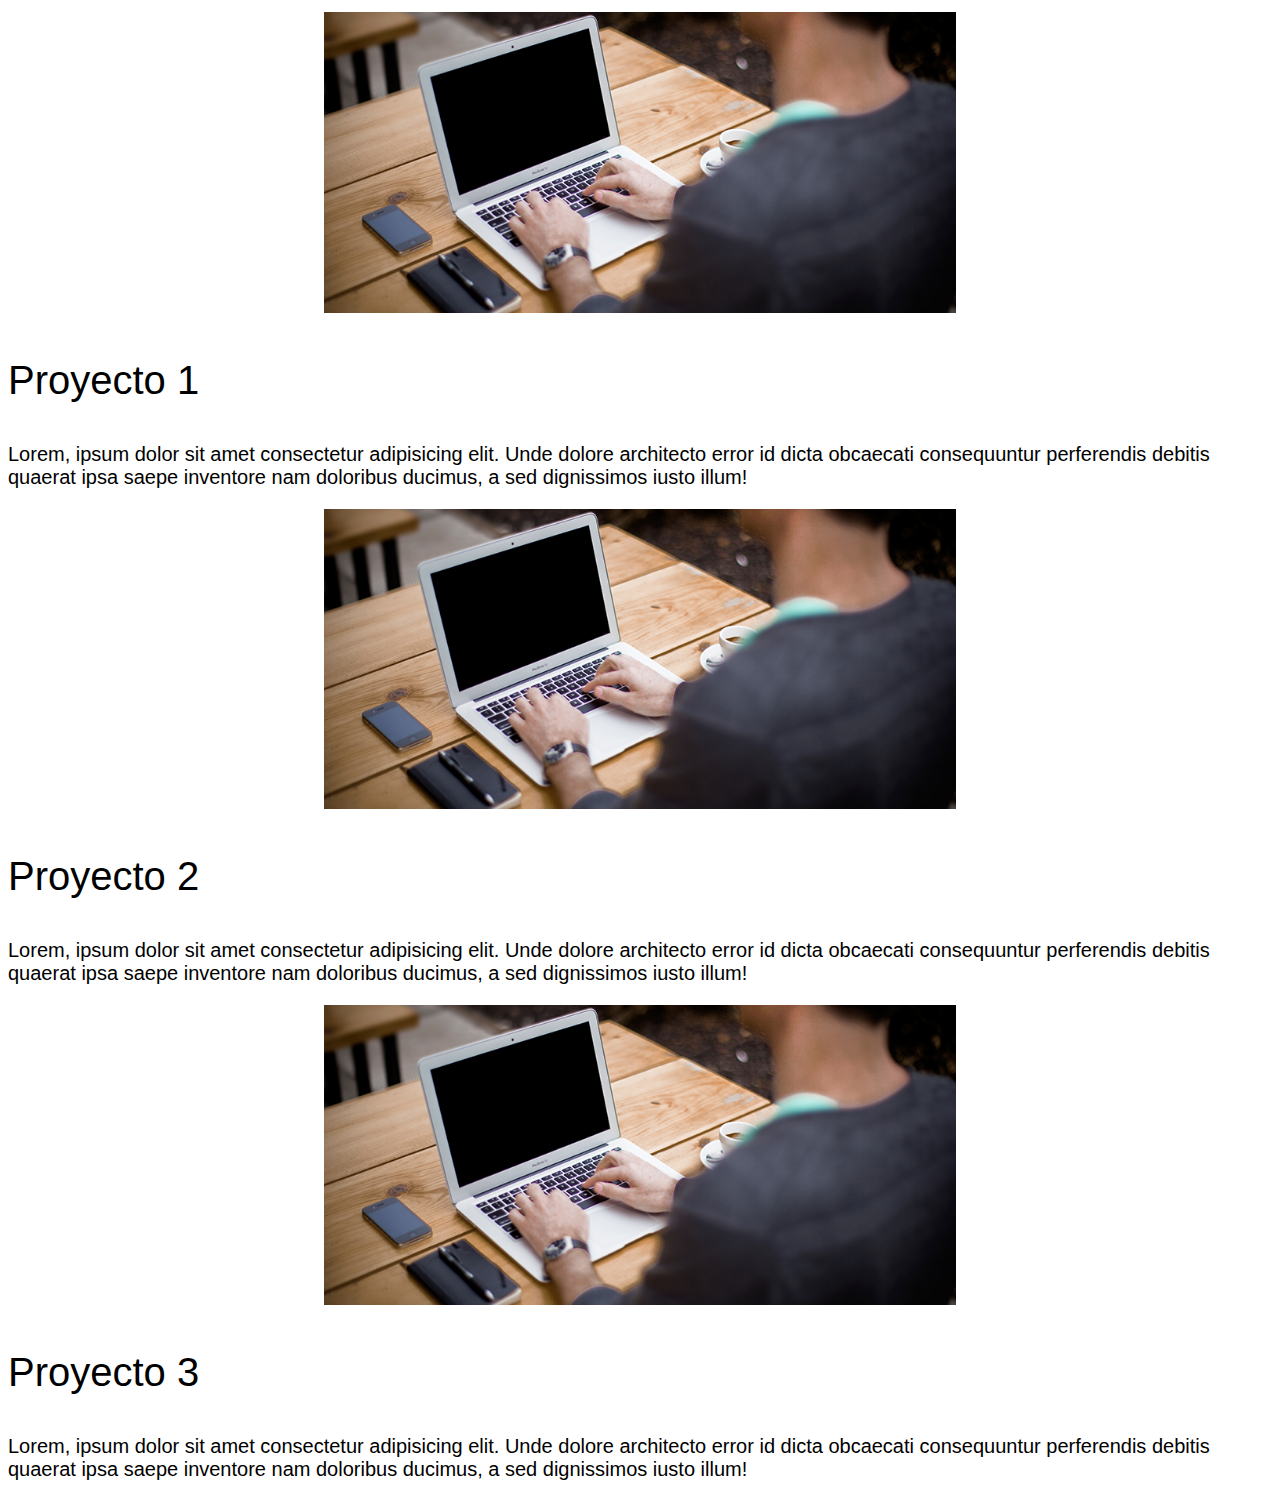
==== commit d253af93: "Terminando estilo del portfolio" ====
--- a/index.html
+++ b/index.html
@@ -10,190 +10,202 @@
     <link rel="stylesheet" href="styles.css">
 </head>
 <body>
-    <div class="container-fluid">
+    <!-- Ya edité el navbar, about y educacion como lo tengo en angular, corregir clases iguales en about y secciones educacion y experiencias. Falta enviar el html de experiencias. Agregar además el footer -->
+    <div>
+        <!-- NAVBAR -->
         <header>
-            <div class="row d-flex justify-content-between align-items-center">
-                <div class="col-8">
-                    <img src="img/Logos inti y arg programa.png" width="50%" alt="Imagen de arg. programa"/>
-                </div>
-                <div class="col-4 d-flex justify-content-between align-items-center">
-                    <div>
-                        <a title="Whatsapp" target="_blank" class="nav-link iconos" href="https://wa.me/+543815465017">
+            <div class="row container-fluid contenedor-navbar">
+                <div class="col-lg-8 col-md-6 col-9 d-flex align-items-center">
+                    <img src="img/Logos inti y arg programa.png" width="50%" class="logo-arg-programa" alt="Imagen de arg. programa"/>
+                </div>
+                <div class="col-lg-4 col-md-6 col-3 navbar d-flex justify-content-between align-items-center">
+                    <div class="contenedor-iconos">
+                        <a rel="noopener" title="Whatsapp" target="_blank" class="nav-link link" href="https://wa.me/+543815465017">
                             <i class="fa-brands fa-whatsapp icono"></i>
                         </a>
-                        <a title="Instagram" target="_blank" class="nav-link iconos" href="https://www.instagram.com/pablo.barcala/">
+                        <a rel="noopener" title="Instagram" target="_blank" class="nav-link link" href="https://www.instagram.com/pablo.barcala/">
                             <i class="fa-brands fa-instagram icono"></i>
                         </a>
-                        <a title="Github" target="_blank" class="nav-link iconos" href="https://github.com/pablobarcala">
+                        <a rel="noopener" title="Github" target="_blank" class="nav-link link" href="https://github.com/pablobarcala">
                             <i class="fa-brands fa-github icono"></i>
                         </a>
-                        <a title="LinkedIn" target="_blank" class="nav-link iconos" href="https://www.linkedin.com/in/pablo-dami%C3%A1n-barcala-60a1a923a/">
+                        <a rel="noopener" title="LinkedIn" target="_blank" class="nav-link link" href="https://www.linkedin.com/in/pablo-dami%C3%A1n-barcala-60a1a923a/">
                             <i class="fa-brands fa-linkedin icono"></i>
                         </a>
                     </div>
-                    <button class="btn btn-warning" type="button">LOGIN</i></button>
-                </div>
-            </div>
+                    <button class="btn btn-warning btn-login" type="button">LOGIN</button>
+                </div>
+            </div>            
         </header>
         <section>
-            <img src="img/2.jpg" class="banner" alt="BANNER">
-            <div class="row">
-                <div class="col-5">
-                    <img src="img/img-pablo.jpeg" class="foto-perfil" alt="Imagen de Pablo Damián Barcala">
-                    <div class="contenedor-titulo">
-                        <h1 class="titulo titulo__nombre">Pablo Damián Barcala</h1>
-                        <h4>Full stack developer Jr.</h4>
-                    </div>
-                </div>
-                <div class="col mt-5" id="contenedor-info">
-                    <h2 class="titulo">
-                        Información personal
-                        <i style="margin-left: 2%;" class="icono fa-regular fa-pen-to-square" onclick="editar_info()"></i>
-                    </h2>
-                    <textarea style="border: none; resize:none; width: 100%; max-height: 9rem; min-height: 9rem;" readonly id="text-info">Soy estudiante de la carrera de Contador Público en la facultad de Ciencias Económicas de la Universidad Nacional de Tucumán. Estudié diseño web con HTML, CSS, Javascript, Sass y Bootstrap, además de desarrollo web con ReactJs y Firebase. Actualmente estudiando el curso de Argentina Programa para desarrollo full stack utilizando Angular, Java y MySQL.</textarea>
-                    <button type="submit" id="button-submit" style="display: none;" onclick="handleSubmit()">Editar</button>
-                </div>
-            </div>
+            <!-- ABOUT -->
             <section>
+                <div class="banner">
+                    <div class="caja-titulo d-flex align-items-center justify-content-center">
+                        <div class="contenedor-titulo">
+                            <h1 class="display-3">Pablo Damián Barcala</h1>
+                            <h3>Proyecto portfolio</h3>
+                        </div>
+                    </div>
+                </div>
+                <div class="row">
+                    <div class="col-lg-5 col-md-6 col-12 presentacion">
+                        <img src="img/img-pablo.jpeg" class="foto-perfil" alt="Imagen de Pablo Damián Barcala">
+                        <div class="contenedor-nombre">
+                            <h2>Pablo Damián Barcala</h2>
+                            <h4>Full stack developer Jr.</h4>
+                        </div>
+                    </div>
+                    <div class="col-lg-7 col-md-6 mt-5" id="contenedor-info">
+                        <div class="informacion">
+                            <h2>Información personal</h2>
+                            <i class="icono-edit fa-regular fa-pen-to-square"></i>
+                        </div>
+                        <p id="text-info">
+                            Soy estudiante de la carrera de Contador Público en la facultad de Ciencias Económicas de la Universidad Nacional de Tucumán. Estudié diseño web con HTML, CSS, Javascript, Sass y Bootstrap, además de desarrollo web con ReactJs y Firebase. Actualmente estudiando el curso de Argentina Programa para desarrollo full stack utilizando Angular, Java y MySQL.
+                        </p>
+                    </div>
+                </div>
+            </section>
+            <section>
+                <!-- Articulo de educación -->
+                <article>
+                    <div class="row">
+                        <div class="col-lg-5 col-md-6 col-12 contenedor-articulo">
+                            <h2 class="titulo-articulo">EDUCACIÓN</h2>
+                        </div>
+                    </div>
+                    <article class="row d-flex align-items-center mb-3">
+                        <div class="col-3">
+                            <img src="img/edu.jpg" class="foto-edu" alt="Educación 1">
+                        </div>
+                        <div class="col">
+                            <h3 class="subtitulo">Educación 1</h3>
+                            <p>Lorem, ipsum dolor sit amet consectetur adipisicing elit. Unde dolore architecto error id dicta obcaecati consequuntur perferendis debitis quaerat ipsa saepe inventore nam doloribus ducimus, a sed dignissimos iusto illum!</p>
+                        </div>
+                    </article>
+                    <article class="row d-flex align-items-center mb-3">
+                        <div class="col-3">
+                            <img src="img/edu.jpg" class="foto-edu" alt="Educación 2">
+                        </div>
+                        <div class="col">
+                            <h3 class="subtitulo">Educación 2</h3>
+                            <p>Lorem, ipsum dolor sit amet consectetur adipisicing elit. Unde dolore architecto error id dicta obcaecati consequuntur perferendis debitis quaerat ipsa saepe inventore nam doloribus ducimus, a sed dignissimos iusto illum!</p>
+                        </div>
+                    </article>
+                    <article class="row d-flex align-items-center">
+                        <div class="col-3">
+                            <img src="img/edu.jpg" class="foto-edu" alt="Educación 3">
+                        </div>
+                        <div class="col">
+                            <h3 class="subtitulo">Educación 3</h3>
+                            <p>Lorem, ipsum dolor sit amet consectetur adipisicing elit. Unde dolore architecto error id dicta obcaecati consequuntur perferendis debitis quaerat ipsa saepe inventore nam doloribus ducimus, a sed dignissimos iusto illum!</p>
+                        </div>
+                    </article>
+                </article>
                 <!-- Articulo de experiencias -->
                 <article>
                     <div class="row">
-                        <div class="col-5 contenedor-subtitulo">
-                            <h2 class="titulo">EXPERIENCIA</h2>
-                        </div>
-                    </div>
-                    <article class="row d-flex align-items-center mb-3">
-                        <div class="col-3">
-                            <img src="img/exp.jpg" class="foto-exp" alt="Experiencia 1">
-                        </div>
-                        <div class="col">
-                            <h3 class="titulo-2">Experiencia 1</h3>
-                            <p>Lorem, ipsum dolor sit amet consectetur adipisicing elit. Unde dolore architecto error id dicta obcaecati consequuntur perferendis debitis quaerat ipsa saepe inventore nam doloribus ducimus, a sed dignissimos iusto illum!</p>
-                        </div>
-                    </article>
-                    <article class="row d-flex align-items-center mb-3">
-                        <div class="col-3">
-                            <img src="img/exp.jpg" class="foto-exp" alt="Experiencia 2">
-                        </div>
-                        <div class="col">
-                            <h3 class="titulo-2">Experiencia 2</h3>
+                        <div class="col-lg-5 col-md-6 col-12 contenedor-articulo">
+                            <h2 class="titulo-articulo">Experiencia</h2>
+                        </div>
+                    </div>
+                    <article class="row d-flex align-items-center mb-3">
+                        <div class="col-3">
+                            <img src="img/exp.jpg" class="foto-edu" alt="Experiencia 1">
+                        </div>
+                        <div class="col">
+                            <h3 class="subtitulo">Experiencia 1</h3>
+                            <p>Lorem, ipsum dolor sit amet consectetur adipisicing elit. Unde dolore architecto error id dicta obcaecati consequuntur perferendis debitis quaerat ipsa saepe inventore nam doloribus ducimus, a sed dignissimos iusto illum!</p>
+                        </div>
+                    </article>
+                    <article class="row d-flex align-items-center mb-3">
+                        <div class="col-3">
+                            <img src="img/exp.jpg" class="foto-edu" alt="Experiencia 2">
+                        </div>
+                        <div class="col">
+                            <h3 class="subtitulo">Experiencia 2</h3>
                             <p>Lorem, ipsum dolor sit amet consectetur adipisicing elit. Unde dolore architecto error id dicta obcaecati consequuntur perferendis debitis quaerat ipsa saepe inventore nam doloribus ducimus, a sed dignissimos iusto illum!</p>
                         </div>
                     </article>
                     <article class="row d-flex align-items-center">
                         <div class="col-3">
-                            <img src="img/exp.jpg" class="foto-exp" alt="Experiencia 3">
-                        </div>
-                        <div class="col">
-                            <h3 class="titulo-2">Experiencia 3</h3>
-                            <p>Lorem, ipsum dolor sit amet consectetur adipisicing elit. Unde dolore architecto error id dicta obcaecati consequuntur perferendis debitis quaerat ipsa saepe inventore nam doloribus ducimus, a sed dignissimos iusto illum!</p>
-                        </div>
-                    </article>
-                </article>
-                <!-- Articulo de educación -->
-                <article>
-                    <div class="row">
-                        <div class="col-5 contenedor-subtitulo">
-                            <h2 class="titulo">EDUCACIÓN</h2>
-                        </div>
-                    </div>
-                    <article class="row d-flex align-items-center mb-3">
-                        <div class="col-3">
-                            <img src="img/edu.jpg" class="foto-exp" alt="Educación 1">
-                        </div>
-                        <div class="col">
-                            <h3 class="titulo-2">Educación 1</h3>
-                            <p>Lorem, ipsum dolor sit amet consectetur adipisicing elit. Unde dolore architecto error id dicta obcaecati consequuntur perferendis debitis quaerat ipsa saepe inventore nam doloribus ducimus, a sed dignissimos iusto illum!</p>
-                        </div>
-                    </article>
-                    <article class="row d-flex align-items-center mb-3">
-                        <div class="col-3">
-                            <img src="img/edu.jpg" class="foto-exp" alt="Educación 2">
-                        </div>
-                        <div class="col">
-                            <h3 class="titulo-2">Educación 2</h3>
+                            <img src="img/exp.jpg" class="foto-edu" alt="Experiencia 3">
+                        </div>
+                        <div class="col">
+                            <h3 class="subtitulo">Experiencia 3</h3>
+                            <p>Lorem, ipsum dolor sit amet consectetur adipisicing elit. Unde dolore architecto error id dicta obcaecati consequuntur perferendis debitis quaerat ipsa saepe inventore nam doloribus ducimus, a sed dignissimos iusto illum!</p>
+                        </div>
+                    </article>
+                </article>
+                <!-- Articulo de habilidades -->
+                <article>
+                    <div class="row">
+                        <div class="col-5 contenedor-articulo">
+                            <h2 class="titulo-articulo">Hard & soft skills</h2>
+                        </div>
+                    </div>
+                    <div class="row contenedor-habilidades">
+                        <!-- Fila de habilidades 1 -->
+                        <div class="col-12 row display-flex justify-content-between container-fluid">
+                            <div class="col-sm-4 col-6">
+                                <p class="h4">HTML</p>
+                                <progress value="90" max="100" />
+                            </div>
+                            <div class="col-sm-4 col-6">
+                                <p class="h4">CSS</p>
+                                <progress value="90" max="100" />
+                            </div>
+                            <div class="col-sm-4 col-6">
+                                <p class="h4">Javascript</p>
+                                <progress value="70" max="100" />
+                            </div>
+                            <div class="col-sm-4 col-6">
+                                <p class="h4">Java</p>
+                                <progress value="30" max="100" />
+                            </div>
+                            <div class="col-sm-4 col-6">
+                                <p class="h4">Angular</p>
+                                <progress value="35" max="100" />
+                            </div>
+                            <div class="col-sm-4 col-6">
+                                <p class="h4">Bootstrap</p>
+                                <progress value="80" max="100" />
+                            </div>
+                        </div>
+                    </div>
+                </article>
+                <!-- Articulo de proyectos -->
+                <article>
+                    <div class="row">
+                        <div class="col-lg-5 col-md-6 col-12 contenedor-articulo">
+                            <h2 class="titulo-articulo">Proyectos</h2>
+                        </div>
+                    </div>
+                    <article class="row d-flex align-items-center mb-3">
+                        <div class="col-3">
+                            <img src="img/proyectos.jpg" class="foto-edu" alt="Proyecto 1">
+                        </div>
+                        <div class="col">
+                            <h3 class="subtitulo">Proyecto 1</h3>
+                            <p>Lorem, ipsum dolor sit amet consectetur adipisicing elit. Unde dolore architecto error id dicta obcaecati consequuntur perferendis debitis quaerat ipsa saepe inventore nam doloribus ducimus, a sed dignissimos iusto illum!</p>
+                        </div>
+                    </article>
+                    <article class="row d-flex align-items-center mb-3">
+                        <div class="col-3">
+                            <img src="img/proyectos.jpg" class="foto-edu" alt="Proyecto 2">
+                        </div>
+                        <div class="col">
+                            <h3 class="subtitulo">Proyecto 2</h3>
                             <p>Lorem, ipsum dolor sit amet consectetur adipisicing elit. Unde dolore architecto error id dicta obcaecati consequuntur perferendis debitis quaerat ipsa saepe inventore nam doloribus ducimus, a sed dignissimos iusto illum!</p>
                         </div>
                     </article>
                     <article class="row d-flex align-items-center">
                         <div class="col-3">
-                            <img src="img/edu.jpg" class="foto-exp" alt="Educación 3">
-                        </div>
-                        <div class="col">
-                            <h3 class="titulo-2">Educación 3</h3>
-                            <p>Lorem, ipsum dolor sit amet consectetur adipisicing elit. Unde dolore architecto error id dicta obcaecati consequuntur perferendis debitis quaerat ipsa saepe inventore nam doloribus ducimus, a sed dignissimos iusto illum!</p>
-                        </div>
-                    </article>
-                </article>
-                <!-- Articulo de habilidades -->
-                <article>
-                    <div class="row">
-                        <div class="col-5 contenedor-subtitulo">
-                            <h2 class="titulo">Hard & soft skills</h2>
-                        </div>
-                    </div>
-                    <!-- Fila de habilidades 1 -->
-                    <div class="row display-flex justify-content-between">
-                        <div class="col-4">
-                            <p class="h4">HTML</p>
-                            <progress value="90" max="100" />
-                        </div>
-                        <div class="col-4">
-                            <p class="h4">CSS</p>
-                            <progress value="90" max="100" />
-                        </div>
-                        <div class="col-4">
-                            <p class="h4">Javascript</p>
-                            <progress value="70" max="100" />
-                        </div>
-                    </div>
-                    <!-- Fila de habilidades 2 -->
-                    <div class="row display-flex justify-content-between">
-                        <div class="col-4">
-                            <p class="h4">Java</p>
-                            <progress value="30" max="100" />
-                        </div>
-                        <div class="col-4">
-                            <p class="h4">Angular</p>
-                            <progress value="20" max="100" />
-                        </div>
-                        <div class="col-4">
-                            <p class="h4">Bootstrap</p>
-                            <progress value="80" max="100" />
-                        </div>
-                    </div>
-                </article>
-                <!-- Articulo de proyectos -->
-                <article>
-                    <div class="row">
-                        <div class="col-5 contenedor-subtitulo">
-                            <h2 class="titulo">PROYECTOS</h2>
-                        </div>
-                    </div>
-                    <article class="row d-flex align-items-center mb-3">
-                        <div class="col-3">
-                            <img src="img/proyectos.jpg" class="foto-exp" alt="Proyecto 1">
-                        </div>
-                        <div class="col">
-                            <h3 class="titulo-2">Proyecto 1</h3>
-                            <p>Lorem, ipsum dolor sit amet consectetur adipisicing elit. Unde dolore architecto error id dicta obcaecati consequuntur perferendis debitis quaerat ipsa saepe inventore nam doloribus ducimus, a sed dignissimos iusto illum!</p>
-                        </div>
-                    </article>
-                    <article class="row d-flex align-items-center mb-3">
-                        <div class="col-3">
-                            <img src="img/proyectos.jpg" class="foto-exp" alt="Proyecto 2">
-                        </div>
-                        <div class="col">
-                            <h3 class="titulo-2">Proyecto 2</h3>
-                            <p>Lorem, ipsum dolor sit amet consectetur adipisicing elit. Unde dolore architecto error id dicta obcaecati consequuntur perferendis debitis quaerat ipsa saepe inventore nam doloribus ducimus, a sed dignissimos iusto illum!</p>
-                        </div>
-                    </article>
-                    <article class="row d-flex align-items-center">
-                        <div class="col-3">
-                            <img src="img/proyectos.jpg" class="foto-exp" alt="Proyecto 3">
-                        </div>
-                        <div class="col">
-                            <h3 class="titulo-2">Proyecto 3</h3>
+                            <img src="img/proyectos.jpg" class="foto-edu" alt="Proyecto 3">
+                        </div>
+                        <div class="col">
+                            <h3 class="subtitulo">Proyecto 3</h3>
                             <p>Lorem, ipsum dolor sit amet consectetur adipisicing elit. Unde dolore architecto error id dicta obcaecati consequuntur perferendis debitis quaerat ipsa saepe inventore nam doloribus ducimus, a sed dignissimos iusto illum!</p>
                         </div>
                     </article>
--- a/styles.css
+++ b/styles.css
@@ -1,25 +1,68 @@
 * {
-    background-color: rgb(34, 34, 34);
-    color: #fff;
     font-family: 'Gill Sans', 'Gill Sans MT', Calibri, 'Trebuchet MS', sans-serif;
-    font-size: 20px;
-}
-
-/* --------------- HEADER --------------- */
-
-.row{
-    padding: 0 20px;
-}
-
-.iconos{
+}
+
+.row {
+    margin-left: 0;
+    margin-right: 0;
+}
+
+/* ------------------ DESKTOP ------------------ */
+
+@media (max-width: 1400px) {
+    * {
+        font-size: 20px;
+    }
+}
+
+/* ------------------ TABLET ------------------ */
+
+@media (max-width: 768px) {
+    * {
+        font-size: 16px;
+    }
+}
+
+/* ------------------ MOBILE ------------------ */
+
+@media (max-width: 450px) {
+    * {
+        font-size: 14px;
+    }
+}
+
+
+
+
+/* --------------- NAVBAR --------------- */
+
+.link{
     display: inline;
     margin-right: 1rem;
     transition: opacity .15s ease-in-out;
 }
 
-.iconos:hover{
+.link:hover{
     opacity: 60%;
-}
+    text-shadow: #fff 1px 1px 40px;
+}
+
+.icono{
+    font-size: 2rem;
+    cursor: pointer;
+}
+
+.btn-login{
+    font-size: 1.25rem;
+}
+
+.contenedor-navbar {
+    background-color: #000;
+    position: fixed;
+    box-shadow: 0 0 10px rgba(0, 0, 0, 0.7);
+}
+
+/* ------------------ COLOR DE CADA ICONO --------------------- */
 
 .fa-whatsapp{
     color: #128c7e;
@@ -37,78 +80,168 @@
     color: #0077b5;
 }
 
-.icono{
-    background-color: transparent;
-    font-size: 2rem;
-    cursor: pointer;
-}
-
-.btn{
-    float: right;
-    font-size: 1.25rem;
-}
-
-/* ------------------ BODY ----------------- */
-
-.banner{
+/* ------------------ QUERIES --------------------- */
+
+@media (max-width: 992px) {
+    .logo-arg-programa {
+        width: 70%;
+    }
+}
+
+@media (max-width: 768px) {
+    .contenedor-iconos {
+        display: none;
+    }
+
+    .navbar {
+        justify-content: space-around;
+    }
+}
+
+@media (max-width: 574px) {
+    .logo-arg-programa {
+        width: 90%;
+    }
+}
+
+
+
+
+/* ------------------ ABOUT ----------------- */
+/* ---------------------------- TITULO ---------------------------- */
+.banner {
     width: 100%;
-    display: block;
-    margin-right: 0;
-    border-radius: 30px;
-    opacity: 50%;
-    margin-top: 10px;
-}
-
-.foto-perfil{
-    border-radius: 50%;
-    width: 18%;
-    position: absolute;
-    margin: -8% 0 0 9.5%;
-    box-shadow: 0px 0px 30px rgb(165, 165, 165);
-}
-
-.contenedor-titulo{
+    background: url('img/2.jpg');
+    background-size: cover;
+    background-attachment: fixed;
+    background-position: center 0;
+    height: 800px;
+    margin: 0;
+    padding: 0;
+}
+
+.caja-titulo {
+    width: 100%;
+    height: 100%;
+}
+
+.contenedor-titulo {
+    border: 5px solid rgba(87, 87, 87, 0.5);
+    background-color: rgba(243, 205, 34, 0.7);
+    width: 60%;
+    padding: 1rem 0;
+    text-align: center;
+}
+
+/* ---------------------------- PRESENTACION ---------------------------- */
+.presentacion {
+    padding: 1rem;
     display: flex;
     flex-direction: column;
     align-items: center;
-    margin-top: 30%;
-    border: #c95295 2px solid;
-    border-radius: 5px;
-    box-shadow: 0px 0px 15px #883865;
-    margin-right: 1%;
-    padding: 5px 0;
-}
-
-.titulo {
+    margin-top: -12%;
+}
+
+.foto-perfil {
+    width: 60%;
+    border-radius: 50%;
+}
+
+.contenedor-nombre {
+    background-color: rgba(179, 179, 179, 0.5);
+    text-align: center;
+    border-radius: 10px;
+    padding: 20px;
+    margin-top: 10px;
+}
+
+/* ----------------------------- INFORMACION -------------------------------- */
+.informacion {
+    display: flex;
+    align-items: baseline;
+    justify-content: space-between;
+    width: 60%;
+}
+
+.icono-edit {
+    cursor: pointer;
+    font-size: 1.3rem;
+    display: none;
+}
+
+.informacion:hover .icono-edit{
+    display: block;
+}
+/* --------------------------- QUERIES ------------------------------ */
+@media (max-width: 992px) {
+    .informacion {
+        width: 100%;
+    }
+}
+
+
+@media (max-width: 768px) {
+    .foto-perfil {
+        width: 40%;
+    }
+
+    .informacion {
+        width: 50%;
+    }
+}
+
+@media (max-width: 540px) {
+    .informacion {
+        width: 70%;
+    }
+}
+
+
+
+/* ------------------------ EDUCACION ---------------------- */
+
+.titulo-articulo {
     font-weight: 700;
     font-size: 2.3rem;
     text-transform: uppercase;
     color: #fff;
     background-color: transparent;
-}
-
-.titulo__nombre {
-    text-align: center;
-}
-
-.contenedor-subtitulo{
+    margin-bottom: 0;
+    margin: 1% 0;
+}
+
+.contenedor-articulo{
     background-color: rgb(122, 122, 122);
     text-align: center;
     margin: 3% 0;
     border-radius: 3px;
-    padding-top: 0.25%;
-}
-
-.foto-exp {
+}
+
+.foto-edu {
     width: 50%;
     margin-left: 25%;
 }
 
-.titulo-2{
+.subtitulo{
     font-weight: 500;
     font-size: 2rem;
 }
 
+
+@media (max-width: 768px) {
+    .contenedor-articulo {
+        border-radius: 0;
+    }
+}
+
+/* ------------------ HABILIDADES -------------------- */
+.contenedor-habilidades > div {
+    text-align: center;
+}
+
+progress {
+    background-color: green;
+}
 /* ------------------ MEDIA QUERIES ------------------ */
 @media screen and (max-width: 910px){
     .btn{
@@ -123,7 +256,7 @@
         font-size: 1.5rem;
     }
 
-    .titulo {
+    .titulo-articulo {
         text-align: center;
     }
 }
@@ -137,7 +270,7 @@
         display: none;
     }
 
-    .titulo {
+    .titulo-articulo {
         font-size: 1.75rem;
     }
 }